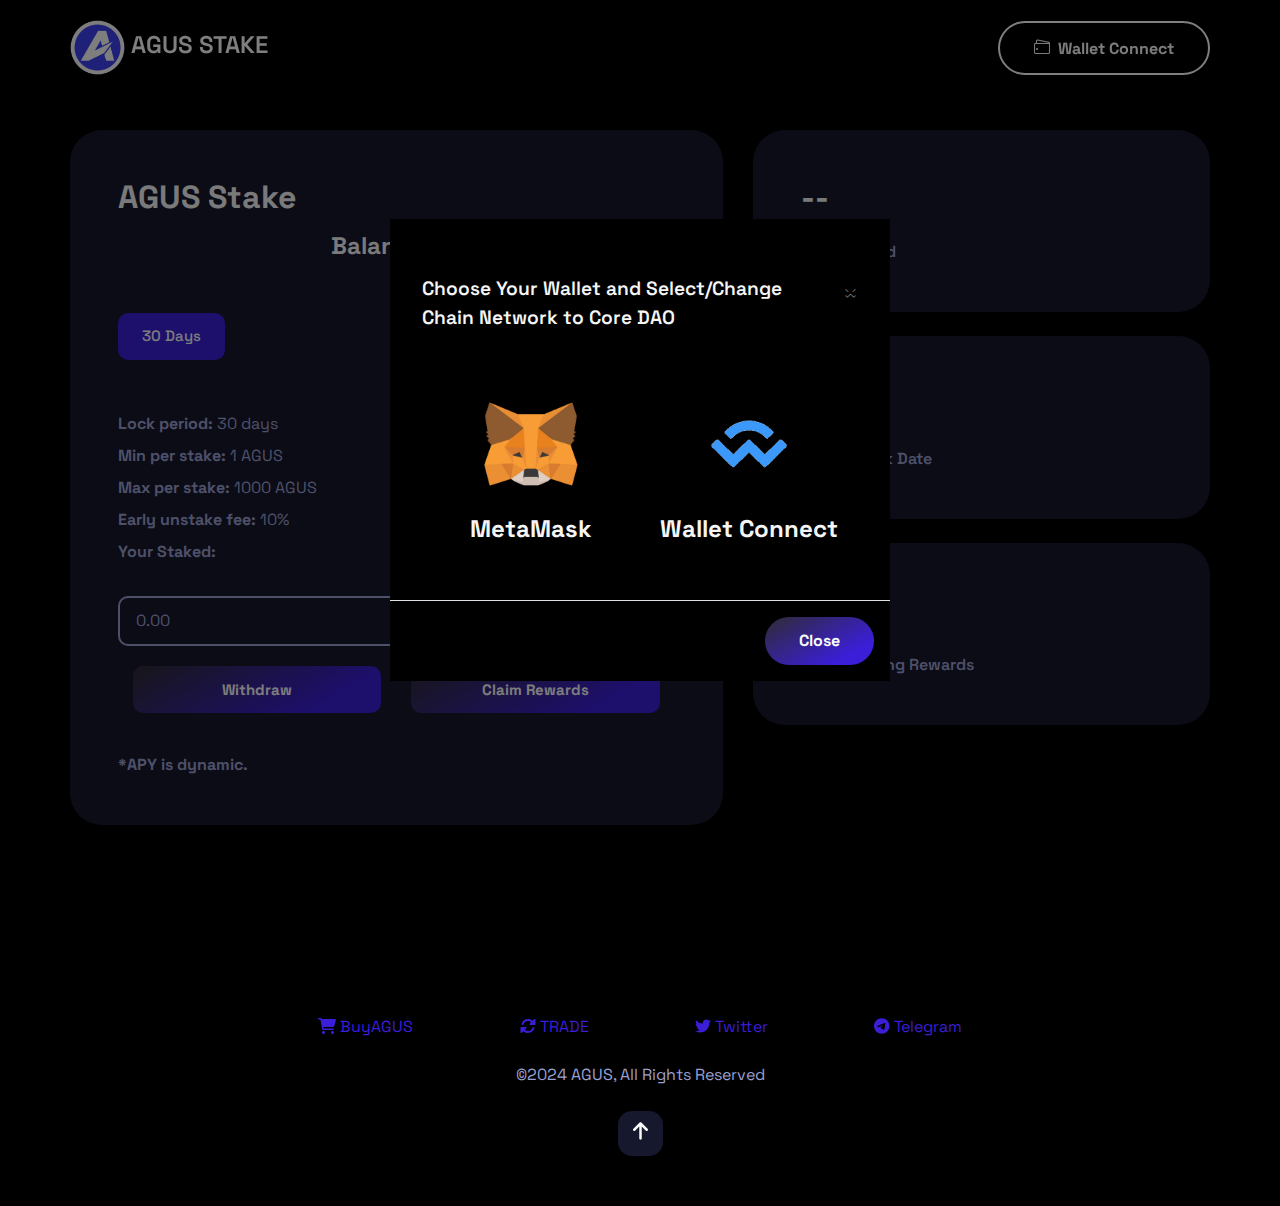
==== index.html @ 36f0d973 "Add files via upload" ====
<!doctype html>
<html class="no-js" lang="en">

<head>
    <meta charset="UTF-8">
    <meta name="description" content="">
    <meta http-equiv="X-UA-Compatible" content="IE=edge">
    <meta name="viewport" content="width=device-width, initial-scale=1, shrink-to-fit=no">
    <link rel="stylesheet" href="https://cdnjs.cloudflare.com/ajax/libs/font-awesome/6.4.2/css/all.min.css">
    <link rel="icon" type="image/x-icon" href="/favicon.png">
    <!-- The above 4 meta tags *must* come first in the head; any other head content must come *after* these tags -->

    <!-- Title  -->
    <title>AGUS Staking</title>

    <!-- Favicon  -->
    <link rel="icon" href="./assets/img/logo.png">

    <link rel="stylesheet"
        href="https://fonts.googleapis.com/css2?family=Space+Grotesk:wght@400;500;600;700&amp;display=swap">

    <!-- ***** All CSS Files ***** -->

    <!-- Style css -->
    <link rel="stylesheet" href="./assets/css/style.css">

</head>

<body>
    <!--====== Preloader Area Start ======-->
    <div id="gameon-preloader" class="gameon-preloader">
        <!-- Preloader Animation -->
        <div class="preloader-animation">
            <!-- Spinner -->
            <div class="spinner"></div>
            <p class="fw-5 text-center text-uppercase">Loading</p>
        </div>
        <!-- Loader Animation -->
        <div class="loader-animation">
            <div class="row h-100">
                <!-- Single Loader -->
                <div class="col-3 single-loader p-0">
                    <div class="loader-bg"></div>
                </div>
                <!-- Single Loader -->
                <div class="col-3 single-loader p-0">
                    <div class="loader-bg"></div>
                </div>
                <!-- Single Loader -->
                <div class="col-3 single-loader p-0">
                    <div class="loader-bg"></div>
                </div>
                <!-- Single Loader -->
                <div class="col-3 single-loader p-0">
                    <div class="loader-bg"></div>
                </div>
            </div>
        </div>
    </div>
    <!--====== Preloader Area End ======-->

    <div class="main">
        <!-- ***** Header Start ***** -->
        <header id="header">
            <!-- Navbar -->
            <nav data-aos="zoom-out" data-aos-delay="800" class="navbar gameon-navbar navbar-expand">
                <div class="container header">

                    <!-- Logo -->
                    <a class="navbar-brand" href="index.html">
                        <!-- <img src="assets/img/logo/logo.png" alt="Brand Logo" /> -->
                        <!-- image with text logo -->

                        <img src="assets/img/logo.png" alt="" class="img-fluid logo-img">
                        <span class="logo-text">AGUS Stake</span>

                        <!-- <img src="assets/img/logo.png" alt="" class="img-fluid logo-img"> -->

                    </a>

                    <div class="ml-auto"></div>

                    <!-- Navbar Action Button -->
                    <ul class="navbar-nav action">
                        <li class="nav-item ml-2">
                            <span id="connectBtn" class="btn ml-lg-auto btn-bordered-white connectBtn"><i
                                    class="icon-wallet mr-md-2"></i>Wallet Connect</span>
                        </li>
                    </ul>

                </div>
            </nav>
        </header>
        <!-- ***** Header End ***** -->



        <!-- ***** Staking Area Start ***** -->
        <section class="staking-area">
            <div class="container">
                <div class="row">
                    <div class="col-12 col-md-7">
                        <div class="card no-hover staking-card single-staking">
                            <h3 class="m-0">AGUS Stake</h3>
                            <h4 class="mx-auto mt-3">Balance :
                                <span class="text-white balance">--</span>
                            </h4>

                            <ul class="nav nav-tabs staking-tabs border-0 my-3 my-md-4" id="myTab" role="tablist">
                                <li class="nav-item" role="presentation">
                                    <a class="tab-link active" id="tab-one-tab" data-toggle="tab" href="#tab-one"
                                        role="tab" aria-controls="tab-one" aria-selected="true">30 Days</a>
                                </li>
                            </ul>
                            <div class="tab-content mt-md-3" id="myTabContent">
                                <div class="tab-pane fade show active" id="tab-one" role="tabpanel"
                                    aria-labelledby="tab-one-tab">
                                    <div class="staking-tab-content">
                                        <!-- Info Box -->
                                        <div class="info-box d-flex justify-content-between">
                                            <div class="info-left">
                                                <ul class="list-unstyled">
                                                    <li><strong>Lock period:</strong> 30 days</li>
													<li><strong>Min per stake:</strong> 1 AGUS</li>
													<li><strong>Max per stake:</strong> 1000 AGUS</li>
                                                    <li><strong>Early unstake fee:</strong> 10%</li>
                                                    <li><strong>Your Staked:</strong> <span id="stakedLb"></span></li>
                                                </ul>
                                            </div>
                                            <div class="info-right d-flex flex-column">
                                                <span class="apyEst">--</span>
                                                <span>APY*</span>
                                            </div>
                                        </div>
                                    </div>
                                </div>

                            </div>
                            <div class="input-box my-4">
                                <div class="input-area d-flex flex-column flex-md-row mb-3">
                                    <div class="input-text">
                                        <input id="tokenAmtTb" name="tokenAmtTb" type="text" placeholder="0.00">
                                    </div>
                                    <button id="stakeBtn"
                                        class="stakeBtn btn input-btn mt-2 mt-md-0 ml-md-3">Approve</button>
                                </div>
                                <div class="row">
                                    <div class="col-md-6 col-sm-12 col-lg-6">
                                        <button class="btn input-btn mt-1 w-100 withdrawTokensBtn">Withdraw</button>
                                    </div>
                                    <div class="col-md-6 col-sm-12 col-lg-6">
                                        <button class="btn input-btn mt-1 w-100 harvestRewardsBtn">Claim
                                            Rewards</button>
                                    </div>
                                </div>
                            </div>
                            <span class="mt-3"><strong>*APY is dynamic.</strong></span>
                        </div>
                    </div>
                    <div class="col-12 col-md-5">
                        <div class="staking-items mt-4 mt-md-0">
                            <!-- Single Card -->
                            <div class="card no-hover staking-card">
                                <h3 class="m-0 totalStaked">--</h3>
                                <p>Total Staked</p>
                            </div>
                            <!-- Single Card -->
                            <div class="card no-hover staking-card my-4">
                                <h3 class="m-0" id="unlockLb">--</h3>
                                <p>Next Unlock Date</p>
                            </div>
                            <!-- Single Card -->
                            <div class="card no-hover staking-card">
                                <h3 class="m-0" id="rewardsLb">--</h3>
                                <p>Total Pending Rewards</p>
                            </div>
                        </div>
                    </div>
                </div>
            </div>
        </section>
        <!-- ***** Staking Area End ***** -->

        <!-- WALLET CONNECT MODAL BOOSTRAP -->
        <div class="modal fade" id="walletConnectModal">
            <div class="modal-dialog modal-dialog-centered" role="document">
                <div class="modal-content">
                    <div class="modal-header">
                        <h5 class="modal-title">Choose Your Wallet and Select/Change Chain Network to Core DAO</h5>
                        <button type="button" class="close" data-dismiss="modal" aria-label="Close">
                            <span aria-hidden="true">&times;</span>
                        </button>
                    </div>
                    <div class="modal-body">
                        <div class="row">
                            <div class="col-md-6 col-sm-12 col-6" id="modalMMConnect">
                                <img class="mm img-fluid w-50 rounded mx-auto d-block" src="assets/img/metamask.png" />
                                <h4 class="text-center">MetaMask</h4>
                            </div>
                            <div class="col-md-6 col-sm-12 col-6" id="modalWConnect">
                                <img class="img-fluid w-50 rounded mx-auto d-block"
                                    src="assets/img/walletConnect.png" />
                                <h4 class="text-center">Wallet Connect</h4>
                            </div>
                        </div>
                    </div>
                    <div class="modal-footer">
                        <button type="button" class="btn btn-secondary" data-dismiss="modal">Close</button>
                    </div>
                </div>
            </div>
        </div>

        <!--====== Footer Area Start ======-->
        <footer class="footer-area">
            <div class="container">
                <div class="row justify-content-center">
                    <div class="col-12 col-md-8 text-center">
                        <!-- Footer Menu -->
                        <ul class="footer-menu">
                            <li><a href="https://aguscrypto.online/"><i class="fa-solid fa-cart-shopping"></i> BuyAGUS</a></li>
                            <li><a href="https://app.aguscrypto.com/core/#/swap"><i class="fa-solid fa-rotate"></i>
                                    TRADE</a></li>
                            <li><a href="https://x.com/aguscryptocom"><i class="fa-brands fa-twitter"></i> Twitter</a>
                            </li>
                            <li><a href="https://t.me/aguscryptocom"><i class="fa-brands fa-telegram"></i> Telegram</a>
                            </li>
                        </ul>
                        <!-- Footer Items -->
                        <div class="footer-items">
                            <!-- Copyright Area -->
                            <div class="copyright-area py-4">&copy;2024 AGUS, All Rights Reserved </div>
                        </div>
                        <!-- Scroll To Top -->
                        <div id="scroll-to-top" class="scroll-to-top">
                            <a href="#header" class="smooth-anchor">
                                <i class="fa-solid fa-arrow-up"></i>
                            </a>
                        </div>
                    </div>
                </div>
            </div>
        </footer>
        <!--====== Footer Area End ======-->

        <!--====== Modal Search Area Start ======-->
        <div id="search" class="modal fade p-0">
            <div class="modal-dialog dialog-animated">
                <div class="modal-content h-100">
                    <div class="modal-header" data-dismiss="modal">
                        Search <i class="far fa-times-circle icon-close"></i>
                    </div>
                    <div class="modal-body">
                        <form class="row">
                            <div class="col-12 align-self-center">
                                <div class="row">
                                    <div class="col-12 pb-3">
                                        <h2 class="search-title mt-0 mb-3">What are you looking for?</h2>
                                        <p>Build with happy.</p>
                                    </div>
                                </div>
                                <div class="row">
                                    <div class="col-12 input-group mt-md-4">
                                        <input type="text" placeholder="Enter your keywords">
                                    </div>
                                </div>
                                <div class="row">
                                    <div class="col-12 input-group align-self-center">
                                        <button class="btn btn-bordered-white mt-3">Search</button>
                                    </div>
                                </div>
                            </div>
                        </form>
                    </div>
                </div>
            </div>
        </div>
        <!--====== Modal Search Area End ======-->

        <!--====== Modal Responsive Menu Area Start ======-->
        <div id="menu" class="modal fade p-0">
            <div class="modal-dialog dialog-animated">
                <div class="modal-content h-100">
                    <div class="modal-header" data-dismiss="modal">
                        Menu <i class="far fa-times-circle icon-close"></i>
                    </div>
                    <div class="menu modal-body">
                        <div class="row w-100">
                            <div class="items p-0 col-12 text-center"></div>
                        </div>
                    </div>
                </div>
            </div>
        </div>
        <!--====== Modal Responsive Menu Area End ======-->

    </div>


    <!-- ***** All jQuery Plugins ***** -->

    <!-- jQuery(necessary for all JavaScript plugins) -->
    <script src="assets/js/vendor/jquery.min.js"></script>

    <!-- Bootstrap js -->
    <script src="assets/js/vendor/popper.min.js"></script>
    <script src="assets/js/vendor/bootstrap.min.js"></script>

    <!-- Plugins js -->
    <script src="assets/js/vendor/all.min.js"></script>
    <script src="assets/js/vendor/gallery.min.js"></script>
    <script src="assets/js/vendor/slider.min.js"></script>
    <script src="assets/js/vendor/countdown.min.js"></script>
    <script src="assets/js/vendor/shuffle.min.js"></script>

    <!-- Active js -->
    <script src="assets/js/main.js"></script>

    <!-- WEB 3 JS -->
    <script type="text/javascript" src="assets/unpkg.com/web3%401.5.2/dist/web3.min.js"></script>
    <script type="text/javascript" src="assets/unpkg.com/web3modal%401.9.4/dist/index.js"></script>
    <script type="text/javascript" src="assets/unpkg.com/evm-chains%400.2.0/dist/umd/index.min.js"></script>
    <script type="text/javascript"
        src="assets/unpkg.com/%40walletconnect/web3-provider%401.6.2/dist/umd/index.min.js"></script>
    <!-- STAKING JS -->
    <script type="text/javascript" src="assets/js/stake.js"></script>


</body>

</html>
---- assets/css/style.css ----
/*----------------------------------------------
*
* [Main Stylesheet]
*
* Theme    : Gameon
* Version  : 1.0
* Author   : Themeland
* Support  : hridoy1272@gmail.com
* 
----------------------------------------------*/

/*----------------------------------------------
*
* [Font Import]
*
* Jost    : https://fonts.google.com
* Poppins : https://fonts.google.com
*
----------------------------------------------*/

@import url("https://fonts.googleapis.com/css2?family=Space+Grotesk:wght@400;500;600;700&amp;display=swap");
/*----------------------------------------------

[ALL CONTENTS]

1. Import
2. Root
3. Reset
4. General 
5. Section 
6. Helper Class
7. Header
8. Feature
9. Footer
10. Modal
11. Miscellaneous
12. Blog
13. All Media Queries

----------------------------------------------*/

/*----------------------------------------------
1. Import
----------------------------------------------*/

/* #region Import */

@import url(vendor/bootstrap.min.css);
@import url(vendor/animate.min.css);
@import url(vendor/all.min.css);
@import url(vendor/icons.min.css);
@import url(vendor/gilroy.css);
@import url(vendor/slider.min.css);
@import url(vendor/gallery.min.css);
/* #endregion Import */

/*----------------------------------------------
2. Root
----------------------------------------------*/

/* #region Root */

:root {
    --primary-font: 'Space Grotesk', sans-serif;
    --secondary-font: 'Space Grotesk', sans-serif;
    --h1-size: 4.5rem;
    --h1-weight: 900;
    --h2-size: 3rem;
    --h2-weight: 700;
    --h3-size: 2rem;
    --h3-weight: 600;
    --h4-size: 1.5rem;
    --h4-weight: 600;
    --h5-size: 1.2rem;
    --h5-weight: 600;
    --h6-size: 1rem;
    --h6-weight: 600;
    --p-size: 1rem;
    --p-weight: 400;
    --header-bg-color: #121117;
    --nav-brand-height: 55px;
    --top-nav-item-color: #F5F5F5;
    --nav-item-color: #121117;
    --primary-color: #3a1ed8;
    --secondary-color: #302c33;
    --white-color: #F9F9F9;
    --black-color: #040402;
    --grey-color: #f3f5f7;
    --dark-grey-color: #191919;
    --primary-t-color: #F5F5F5;
    --secondary-t-color: #F5F5F5;
    --primary-p-color: #9CA0D2;
    --secondary-p-color: #E1E1E1;
    --primary-b-color: #F5F5F5;
    --primary-l-color: rgba(0, 0, 0, .12);
    --secondary-l-color: rgba(255, 255, 255, 0.12);
    --valid-color: #007A4D;
    --invalid-color: #E34F4F;
    --primary-bg-color: #000;
    --primary-bg-color-2: #EEEEEE;
    --primary-bg-color-3: #E5E5E5;
    --secondary-bg-color: #040402;
    --secondary-bg-color-2: #111111;
    --secondary-bg-color-3: #191919;
    --card-bg-color: #16182D;
    --footer-bg-color: #121117;
}

/* #endregion Root */

/*----------------------------------------------
3. Reset
HTML5 display-role reset for older browsers
----------------------------------------------*/

/* #region Reset */

a,
abbr,
acronym,
address,
applet,
article,
aside,
audio,
b,
big,
blockquote,
body,
canvas,
caption,
center,
cite,
code,
dd,
del,
details,
dfn,
div,
dl,
dt,
em,
embed,
fieldset,
figcaption,
figure,
footer,
form,
h1,
h2,
h3,
h4,
h5,
h6,
header,
hgroup,
html,
i,
iframe,
img,
ins,
kbd,
label,
legend,
li,
mark,
menu,
nav,
object,
ol,
output,
p,
pre,
q,
ruby,
s,
samp,
section,
small,
span,
strike,
strong,
sub,
summary,
sup,
table,
tbody,
td,
tfoot,
th,
thead,
time,
tr,
tt,
u,
ul,
var,
video {
    margin: 0;
    padding: 0;
    border: 0;
    font-size: 100%;
    vertical-align: baseline;
}

article,
aside,
details,
figcaption,
figure,
footer,
header,
hgroup,
menu,
nav,
section {
    display: block;
}

html {
    overflow-x: hidden;
}

body {
    font-family: var(--secondary-font);
    color: var(--primary-p-color);
    background-color: var(--primary-bg-color);
}

body.odd {
    background-color: var(--secondary-bg-color);
}

body:not(.page-template) .odd:not(.comment) {
    color: #8E8E8E;
}

body.page-template .odd {
    color: var(--white-color);
}

ol,
ul {
    padding-left: 20px;
}

ol {
    list-style: decimal;
}

ul {
    list-style: disc;
}

ul ul {
    list-style: circle;
}

pre,
code {
    display: block;
    margin: 1rem 0;
    color: var(--primary-color);
}

blockquote,
q {
    display: block;
    margin: 1rem 0;
    quotes: none;
    quotes: none;
    font-style: italic;
    padding: 1rem 1.5rem;
    border-left: 5px solid var(--primary-bg-color-3);
}

.odd blockquote,
q {
    border-left: 5px solid var(--secondary-bg-color-3);
}

blockquote:before,
blockquote:after,
q:before,
q:after {
    content: '';
    content: none;
}

blockquote p,
q p {
    margin: 0;
}

figure {
    margin-bottom: 1.5rem;
}

figcaption {
    margin-bottom: 1.5rem;
    font-style: italic;
    padding: 1rem 1.5rem;
    border-left: 5px solid var(--primary-bg-color-3);
}

.odd figcaption {
    border-left: 5px solid var(--secondary-bg-color-3);
}

table {
    border-collapse: collapse;
    border-spacing: 0;
}

/* #endregion Reset */

/*----------------------------------------------
4. General
----------------------------------------------*/

/* #region General */

::-moz-selection {
    background: rgba(166, 175, 189, 0.3);
}

::selection {
    background: rgba(166, 175, 189, 0.3);
}

::-moz-selection {
    background: rgba(166, 175, 189, 0.3);
}

*,
*:after,
*:before {
    -webkit-box-sizing: border-box;
    box-sizing: border-box;
}

a:not(.btn),
a:link:not(.btn),
a:visited:not(.btn),
a:hover:not(.btn),
a:active:not(.btn) {
    font-size: 1rem;
    font-weight: 400;
    line-height: 1.5;
    color: var(--primary-color);
    text-decoration: none;
    -webkit-transition: all .4s ease-out 0s;
    transition: all .4s ease-out 0s;
}

a:not([href]),
a:not([href]):hover,
a:not([href]) i,
a:not([href]) i:hover {
    color: var(--primary-b-color);
}

p {
    margin: 1.5rem 0;
    font-size: var(--p-size);
    font-weight: var(--p-weight);
    line-height: 1.5;
    -ms-word-wrap: break-word;
    word-wrap: break-word;
}

p:first-child {
    margin-top: 0;
}

p:last-child {
    margin-bottom: 0;
}

.odd:not(.comment) p {
    color: var(--white-color);
}

.page-template .odd p {
    opacity: 0.7;
}

.swiper-wrapper.odd p {
    opacity: 0.8;
}

h1 {
    margin-bottom: 1.5rem;
    font-size: var(--h1-size);
    font-weight: var(--h1-weight);
    line-height: 1.2;
    font-family: var(--primary-font);
    color: var(--primary-color);
    -ms-word-wrap: break-word;
    word-wrap: break-word;
}

h1 em {
    display: block;
    font-size: var(--h2-size);
    font-weight: 300;
}

h2 {
    margin: 1.5rem 0;
    font-size: var(--h2-size);
    font-weight: var(--h2-weight);
    line-height: 1.2;
    font-family: var(--primary-font);
    color: var(--primary-t-color);
    -ms-word-wrap: break-word;
    word-wrap: break-word;
}

.odd h2 {
    color: var(--white-color);
}

h3 {
    margin: 1.5rem 0;
    font-size: 2rem;
    font-weight: 700;
    line-height: 1.2;
    font-family: var(--primary-font);
    color: var(--primary-t-color);
    -ms-word-wrap: break-word;
    word-wrap: break-word;
}

h4 {
    margin: 1.5rem 0;
    font-size: 1.5rem;
    font-weight: 700;
    line-height: 1.2;
    font-family: var(--primary-font);
    color: var(--primary-t-color);
    -ms-word-wrap: break-word;
    word-wrap: break-word;
}

.odd h4 {
    color: var(--secondary-t-color);
}

h5 {
    margin: 1.5rem 0;
    font-size: 1.2rem;
    font-weight: 600;
    line-height: 1.2;
    font-family: var(--primary-font);
    color: var(--primary-t-color);
    -ms-word-wrap: break-word;
    word-wrap: break-word;
}

h6 {
    margin: 1.5rem 0;
    font-size: 1rem;
    font-weight: 600;
    line-height: 1.2;
    font-family: var(--primary-font);
    color: var(--primary-t-color);
    -ms-word-wrap: break-word;
    word-wrap: break-word;
}

b,
strong {
    font-weight: 700;
}

li {
    margin: 0.5rem 0;
    font-size: 1rem;
    font-weight: 400;
    line-height: 1.5;
}

img {
    max-width: 100%;
    height: auto;
    vertical-align: middle;
}

::-webkit-input-placeholder {
    color: var(--primary-p-color) !important;
}

:-ms-input-placeholder {
    color: var(--primary-p-color) !important;
}

::-ms-input-placeholder {
    color: var(--primary-p-color) !important;
}

::placeholder {
    color: var(--primary-p-color) !important;
}

table {
    border-collapse: separate;
    border-spacing: 10px;
}

table td {
    padding: 10px 0;
}

table th {
    padding: 10px 0;
}

dt {
    margin: 15px 0;
}

address {
    margin-bottom: 1rem;
}

form {
    width: 100%;
}

form label {
    width: 100%;
}

input,
textarea,
select {
    width: 100%;
    height: 50px;
    background: no-repeat;
    -webkit-box-shadow: none;
    box-shadow: none;
    padding: 0.7rem 1rem;
    border-color: var(--primary-l-color);
    border-width: 2px;
    border-radius: 2px;
}

input:focus,
textarea:focus,
select:focus {
    background: no-repeat;
    color: inherit;
    outline: none;
    border-color: inherit;
    -webkit-box-shadow: none;
    box-shadow: none;
}

input {
    border-color: var(--primary-p-color);
    color: var(--primary-p-color);
}

input:focus {
    border-color: var(--primary-t-color);
    color: var(--primary-t-color);
}

input[type="radio"] {
    height: initial;
}

input[type="submit"] {
    border: 1px solid;
    padding: 2.5px 10px;
    display: block;
    width: -webkit-fit-content;
    width: -moz-fit-content;
    width: fit-content;
    max-width: 200px;
    text-align: center;
    color: var(--primary-color);
}

input[type="submit"]:hover {
    background-color: var(--primary-color);
    color: var(--primary-b-color);
    border-color: var(--primary-color);
}

input[type=checkbox] {
    width: 20px;
    height: 20px;
}

textarea {
    height: 100px;
    resize: none;
    border-color: var(--primary-p-color);
    color: var(--primary-t-color);
}

textarea:focus {
    border-color: var(--primary-t-color);
    color: var(--primary-t-color);
}

select {
    -webkit-appearance: none;
    -moz-appearance: none;
    appearance: none;
    text-indent: 1px;
    text-overflow: '';
    line-height: 1.2;
    border-color: var(--primary-l-color);
    color: var(--primary-t-color);
}

select option {
    color: #2f323a;
}

select:focus {
    border-color: var(--primary-t-color);
    color: var(--primary-t-color);
}

hr {
    margin: 35px 0;
    border-top: 1px dashed var(--primary-l-color);
}

.odd hr {
    margin: 35px 15px;
    border-top: 1px dashed var(--secondary-l-color);
}

table {
    width: 100%;
}

tr:not(:last-child) {
    border-bottom: 1px solid;
    border-color: var(--primary-l-color);
}

.odd tr:not(:last-child) {
    border-bottom: 1px solid;
    border-color: var(--secondary-l-color);
}

td {
    padding: 10px 0;
}

/* #endregion General */

/*----------------------------------------------
5. Section
----------------------------------------------*/

/* #region Section */

section {
    width: 100%;
    padding: 130px 0;
    background-size: cover;
    background-attachment: fixed;
    background-position: center;
}

section.no-hero {
    padding: 150px 0 130px;
}

section#slider:not(.bg-inherit) {
    background-color: var(--hero-bg-color);
}

main {
    padding: 0;
}

aside {
    padding: 0;
}

.container {
    padding: 0;
    max-width: 1170px;
}

.container.header {
    max-width: 1140px;
}

.container.full {
    max-width: 100%;
}

.container.full-grid {
    padding: 0;
    max-width: calc(100% - 30px);
    margin: 0 15px;
}

.container.smaller {
    max-width: 970px;
}

.row {
    margin-left: 0;
    margin-right: 0;
}

.vh-100 {
    height: 100vh;
}

.vh-75 {
    height: 75vh;
}

.clearfix {
    display: block;
    content: "";
    clear: both;
}

/* #endregion Section */

/*----------------------------------------------
6. Helper Class
----------------------------------------------*/

/* #region Helper Class */

.gameon-preloader {
    position: fixed;
    top: 0;
    left: 0;
    height: 100%;
    width: 100%;
    display: -webkit-box;
    display: -ms-flexbox;
    display: flex;
    -webkit-box-pack: center;
    -ms-flex-pack: center;
    justify-content: center;
    -webkit-box-align: center;
    -ms-flex-align: center;
    align-items: center;
    cursor: default;
    z-index: 99999;
}

.gameon-preloader .preloader-animation {
    z-index: 1000;
}

.gameon-preloader .preloader-animation .spinner {
    height: 8em;
    width: 8em;
    margin: 0 auto 3.5em auto;
    border: 10px solid var(--card-bg-color);
    border-top-color: var(--primary-color);
    border-radius: 50%;
    -webkit-animation: spinner 1s infinite linear;
    animation: spinner 1s infinite linear;
}

.gameon-preloader .preloader-animation p {
    letter-spacing: 8px;
}

.gameon-preloader .loader-animation {
    position: fixed;
    top: 0;
    left: 0;
    height: 100%;
    width: 100%;
    z-index: 1;
    pointer-events: none;
}

.gameon-preloader .loader-animation .single-loader .loader-bg {
    height: 100%;
    width: 100%;
    left: 0;
    background-color: var(--primary-bg-color);
    -webkit-transition: all 800ms cubic-bezier(0.77, 0, 0.175, 1);
    transition: all 800ms cubic-bezier(0.77, 0, 0.175, 1);
}

.gameon-preloader.loaded {
    visibility: hidden;
}

.gameon-preloader.loaded .preloader-animation {
    opacity: 0;
    visibility: hidden;
    -webkit-transition: 0.3s ease-out;
    transition: 0.3s ease-out;
}

.gameon-preloader.loaded .single-loader .loader-bg {
    width: 0;
    -webkit-transition: 0.7s all cubic-bezier(0.1, 0.1, 0.1, 1);
    transition: 0.7s all cubic-bezier(0.1, 0.1, 0.1, 1);
}

@-webkit-keyframes spinner {
    to {
        -webkit-transform: rotateZ(360deg);
        transform: rotateZ(360deg);
    }
}

@keyframes spinner {
    to {
        -webkit-transform: rotateZ(360deg);
        transform: rotateZ(360deg);
    }
}

@-webkit-keyframes animated-letters {

    0%,
    75%,
    100% {
        opacity: 0;
        -webkit-transform: rotateY(-90deg);
        transform: rotateY(-90deg);
    }

    25%,
    50% {
        opacity: 1;
        -webkit-transform: rotateY(0deg);
        transform: rotateY(0deg);
    }
}

@keyframes animated-letters {

    0%,
    75%,
    100% {
        opacity: 0;
        -webkit-transform: rotateY(-90deg);
        transform: rotateY(-90deg);
    }

    25%,
    50% {
        opacity: 1;
        -webkit-transform: rotateY(0deg);
        transform: rotateY(0deg);
    }
}

.avatar-sm {
    height: 3rem;
    width: 3rem;
}

.avatar-md {
    height: 4rem;
    width: 4rem;
}

.avatar-lg {
    height: 5rem;
    width: 5rem;
}

.avatar-max-lg {
    height: 6rem;
    width: 6rem;
}

.intro {
    margin-bottom: 60px;
}

.intro .intro-text {
    position: relative;
    display: inline-block;
    font-weight: 600;
    color: var(--primary-color);
    text-transform: uppercase;
    letter-spacing: 3px;
}

.intro .intro-text::after {
    position: absolute;
    content: '';
    height: 3px;
    width: 45px;
    background-color: var(--primary-color);
    top: 50%;
    left: calc(100% + 20px);
    -webkit-transform: translateY(-50%);
    transform: translateY(-50%);
}

.intro h1:first-child,
.intro h2:first-child,
.intro h3:first-child {
    margin-top: 0;
}

.intro.text-center span::after {
    content: none;
}

.list-group-item {
    margin: 0;
    background: none;
    font-size: 1rem;
    padding-right: 0;
    padding-left: 0;
    background-color: transparent;
    border-color: var(--card-bg-color);
}

.list-group-item:first-child {
    border: none;
}

.list-group-item a {
    -webkit-transition: 0.3s;
    transition: 0.3s;
}

.list-group-item .badge.circle {
    background-color: var(--card-bg-color);
}

.post-holder {
    list-style: none;
    width: 100%;
    border-left: 5px solid var(--primary-color);
    background-color: var(--card-bg-color);
    padding: 25px;
    margin-top: 35px;
}

.posted-on a:not(.btn) {
    font-weight: 600;
}

.sidebar .item {
    margin-bottom: 35px;
}

.sidebar ol {
    list-style: none;
    padding: 0;
}

.sidebar ol ol {
    padding: 15px;
}

.sidebar ul {
    list-style: none;
    padding: 0;
}

.sidebar ul.children {
    padding: 0;
}

.sidebar ul li:not(.nav-item):not(.list-group-item) {
    position: relative;
    padding-left: 0;
}

.sidebar ul li a:not(.btn) {
    color: inherit;
    overflow-wrap: break-word;
}

.sidebar ul li a:not(.btn):hover {
    color: var(--primary-color);
}

.sidebar ul ul {
    padding: 15px;
}

.sidebar ul ul li:not(.nav-item):not(.list-group-item):not(.cat-item) {
    padding-left: 20px;
}

.sidebar li:hover::before {
    background-color: var(--primary-color);
}

.sidebar .sub-menu {
    padding: 0;
}

.sidebar .title {
    width: 100%;
    margin-top: 0;
    list-style: none;
}

.list-group .list-group-item .icon {
    color: var(--primary-color);
    margin-right: 15px;
    display: -webkit-box;
    display: -ms-flexbox;
    display: flex;
    -webkit-box-align: center;
    -ms-flex-align: center;
    align-items: center;
    -webkit-box-pack: center;
    -ms-flex-pack: center;
    justify-content: center;
}

.post-details .blog-thumb img {
    border-radius: 4px;
}

.post-details blockquote {
    margin: 1rem 2rem;
    padding: 2rem 1.5rem;
    border-left: 5px solid var(--primary-color);
    font-size: 1.2rem;
    color: var(--primary-color);
    background-color: var(--card-bg-color);
}

@media (max-width: 575px) {
    .post-details blockquote {
        font-size: 100%;
    }
}

.post-details .sidebar .title {
    position: relative;
    font-weight: 700;
}

.post-details .sidebar .title::before {
    position: absolute;
    content: '';
    height: 3px;
    width: 50px;
    background-color: var(--primary-color);
    left: 3px;
    top: calc(100% + 10px);
}

.btn {
    position: relative;
    font-size: 1rem;
    font-weight: 700;
    color: var(--white-color);
    line-height: 1;
    text-align: center;
    padding: 16px 34px;
    border: 0 none;
    border-radius: 100px;
    outline: 0 none;
    cursor: pointer;
    z-index: 1;
}

.btn:hover,
.btn:focus,
.btn:active {
    color: var(--white-color);
    -webkit-box-shadow: 0 10px 25px rgba(0, 0, 0, 0.1);
    box-shadow: 0 10px 25px rgba(0, 0, 0, 0.1);
}

.btn.btn-bordered {
    background: transparent none repeat scroll 0 0;
    color: #444;
}

.btn.btn-bordered::before {
    position: absolute;
    content: "";
    height: calc(100% + 4px);
    width: calc(100% + 4px);
    background-image: linear-gradient(135deg, var(--primary-color) 10%, var(--secondary-color));
    top: -2px;
    left: -2px;
    border-radius: 100px;
    -webkit-transition: all 0.3s ease 0s;
    transition: all 0.3s ease 0s;
    z-index: -2;
}

.btn.btn-bordered:after {
    position: absolute;
    content: "";
    height: 100%;
    width: 100%;
    top: 0;
    left: 0;
    border-radius: 100px;
    background: #fff none repeat scroll 0 0;
    -webkit-transition: all 0.3s ease 0s;
    transition: all 0.3s ease 0s;
    z-index: -1;
}

.btn.btn-bordered:hover,
.btn.btn-bordered:focus,
.btn.btn-bordered.active {
    color: #fff;
}

.btn.btn-bordered:hover::after,
.btn.btn-bordered:focus::after,
.btn.btn-bordered.active::after {
    opacity: 0;
}

.btn.btn-bordered-white {
    background: transparent none repeat scroll 0 0;
    border: 2px solid #fff;
}

.btn.btn-bordered-white::after {
    position: absolute;
    content: "";
    height: calc(100% + 4px);
    width: calc(100% + 4px);
    background-image: linear-gradient(135deg, var(--primary-color) 10%, var(--secondary-color));
    top: -2px;
    left: -2px;
    border-radius: 100px;
    opacity: 0;
    -webkit-transition: all 0.3s ease 0s;
    transition: all 0.3s ease 0s;
    z-index: -1;
}

.btn.btn-bordered-white:hover,
.btn.btn-bordered-white:focus {
    border-color: transparent;
    outline: 0 none;
}

.btn.btn-bordered-white:hover::after,
.btn.btn-bordered-white:focus::after {
    opacity: 1;
}

.btn.content-btn {
    padding: 0;
    font-weight: 600;
    color: var(--primary-t-color);
    text-align: left;
    line-height: 1.2;
    background: transparent;
    -webkit-box-shadow: none;
    box-shadow: none;
    padding-right: 15px;
}

@media (max-width: 575px) {
    .btn.content-btn {
        margin-bottom: 5px;
    }
}

.btn.content-btn::before {
    position: absolute;
    content: '\f061';
    font-family: 'Font Awesome 6 Free';
    font-weight: 900;
    top: 50%;
    right: 0;
    -webkit-transform: translateY(-50%);
    transform: translateY(-50%);
    opacity: 0;
    -webkit-transition: all 0.2s cubic-bezier(0.25, 0.25, 0.75, 0.75);
    transition: all 0.2s cubic-bezier(0.25, 0.25, 0.75, 0.75);
}

.btn.content-btn::after {
    position: absolute;
    content: '\f061';
    font-family: 'Font Awesome 6 Free';
    font-weight: 900;
    top: 50%;
    right: -10px;
    -webkit-transform: translateY(-50%);
    transform: translateY(-50%);
    opacity: 1;
    -webkit-transition: all 0.2s cubic-bezier(0.25, 0.25, 0.75, 0.75);
    transition: all 0.2s cubic-bezier(0.25, 0.25, 0.75, 0.75);
}

.btn.content-btn:hover {
    color: var(--primary-color);
}

.btn.content-btn:hover::before {
    right: -10px;
    opacity: 1;
}

.btn.content-btn:hover::after {
    right: -20px;
    opacity: 0;
}

.btn-smaller {
    font-size: 0.9rem;
    padding: 12px 18px;
}

.button-group {
    margin-top: 30px;
}

.button-group a {
    margin-right: 10px;
}

.button-group a:last-child {
    margin-right: 0;
}

@media (max-width: 575px) {
    .button-group a {
        margin-top: 0;
        margin-right: 5px;
    }

    .button-group a:last-child {
        margin-top: 0.5rem;
    }

    .button-group a .btn {
        padding: 12px 20px;
    }
}

.breadcrumb-area {
    background: rgba(0, 0, 0, 0) url("../img/bg/inner_bg.jpg") no-repeat scroll top center/cover;
}

.breadcrumb-area.bg-overlay::after {
    opacity: 0.89;
}

/* #endregion Helper Class */

/*----------------------------------------------
7. Header
----------------------------------------------*/

/* #region Header */

header {
    position: relative;
    z-index: 5;
}

header .navbar-expand {
    position: fixed;
    top: 0;
    z-index: 2;
    width: 100%;
    padding: 20px 25px;
}

header .navbar-expand .navbar-brand {
    padding: 0;
    font-size: 1.5rem;
    font-weight: 600;
    line-height: 0;
    color: var(--nav-item-color);
}

header .navbar-expand .navbar-brand i {
    font-size: 1.8rem;
    font-weight: bold;
    font-style: initial;
    color: var(--primary-color);
}

header .navbar-expand .navbar-brand img {
    height: var(--nav-brand-height);
}

header .navbar-expand .navbar-nav.toggle {
    display: none;
}

header .navbar-expand .navbar-nav.toggle i {
    font-size: 20px;
}

header .navbar-expand .navbar-nav .nav-item {
    margin: 0;
}

header .navbar-expand .navbar-nav .nav-item a:not(.btn) {
    display: -webkit-box;
    display: -ms-flexbox;
    display: flex;
    -webkit-box-align: center;
    -ms-flex-align: center;
    align-items: center;
    padding-right: 1rem;
    padding-left: 1rem;
    font-weight: 600;
    color: var(--white-color);
}

header .navbar-expand .navbar-nav .nav-item .nav-link:not(.btn):not(.title):hover,
header .navbar-expand .navbar-nav .nav-item .nav-link.active:not(.btn):not(.title) {
    color: var(--primary-color);
}

header .navbar-expand .navbar-nav .dropdown .dropdown-menu {
    display: block;
    width: -webkit-max-content;
    width: -moz-max-content;
    width: max-content;
    min-width: 14.375rem;
    padding: 0.625rem 0;
    border: none;
    border-radius: 2px;
    visibility: hidden;
    opacity: 0;
    -webkit-transform: translateY(20px);
    transform: translateY(20px);
}

header .navbar-expand .navbar-nav .dropdown .dropdown-menu .nav-link:not(.btn) {
    -webkit-box-pack: justify;
    -ms-flex-pack: justify;
    justify-content: space-between;
    padding: 0.625rem 1.25rem;
    color: var(--nav-item-color);
}

header .navbar-expand .navbar-nav .dropdown .dropdown-menu .nav-link.active:not(.btn):not(.title) {
    background-color: rgba(1, 114, 128, 0.05);
}

header .navbar-expand .navbar-nav .dropdown .dropdown-menu .nav-link.title {
    font-weight: 600;
    color: var(--primary-t-color);
    opacity: 0.8;
}

header .navbar-expand .navbar-nav .dropdown .dropdown-menu .nav-link:not(.btn):not(.title):hover {
    background-color: rgba(1, 114, 128, 0.05);
    color: var(--primary-color);
}

header .navbar-expand .navbar-nav .dropdown .dropdown-menu .dropdown-menu {
    top: -8px;
    left: 100%;
}

header .navbar-expand .navbar-nav .dropdown i.icon-arrow-down {
    position: relative;
    top: 1.5px;
    margin: 0 0 0 0.3rem;
    font-size: 12px;
    font-weight: 600;
}

header .navbar-expand .navbar-nav .dropdown i.icon-arrow-right {
    position: relative;
    top: 0;
    left: 5px;
    margin: 0 0 0 0.3rem;
    font-size: 10px;
    font-weight: 600;
}

header .navbar-expand .navbar-nav .dropdown:hover>.dropdown-menu {
    visibility: unset;
    opacity: 1;
    margin: 0;
    -webkit-transform: translateY(0px);
    transform: translateY(0px);
    -webkit-transition: opacity 0.4s ease, -webkit-transform 0.4s ease;
    transition: opacity 0.4s ease, -webkit-transform 0.4s ease;
    transition: opacity 0.4s ease, transform 0.4s ease;
    transition: opacity 0.4s ease, transform 0.4s ease, -webkit-transform 0.4s ease;
}

header .navbar-expand .icons i {
    font-weight: 400;
}

header .navbar-sticky {
    background-color: var(--header-bg-color);
    -webkit-animation: 500ms ease-in-out 0s normal none 1 running fadeInDown;
    animation: 500ms ease-in-out 0s normal none 1 running fadeInDown;
}

.menu .items {
    margin-left: -5px;
    width: calc(100% + 10px);
}

.menu .navbar-nav {
    font-size: 1.5rem;
    font-weight: 400;
    line-height: 1;
}

.menu .navbar-nav .nav-item {
    margin: 0;
}

.menu .navbar-nav .nav-item .nav-link:not(.btn) {
    width: calc(100% - 12px);
    padding: 10px 5px;
    margin: 0 5px;
}

.menu .navbar-nav .nav-item .nav-link:not(.btn):hover {
    color: var(--primary-color);
}

.menu .navbar-nav .nav-item .nav-link:first-child {
    display: -webkit-box;
    display: -ms-flexbox;
    display: flex;
    -webkit-box-pack: justify;
    -ms-flex-pack: justify;
    justify-content: space-between;
    -webkit-box-align: center;
    -ms-flex-align: center;
    align-items: center;
    padding-left: 0;
    padding-right: 0;
    border: none;
    font-size: 1.5rem;
    font-weight: 600;
    color: var(--primary-t-color);
}

.menu .navbar-nav .dropdown .dropdown-menu {
    display: none;
    width: 100%;
    padding: 0 0 0 20px;
    margin: 0 0 10px;
    background: none;
    visibility: visible;
    opacity: 1;
}

.menu .navbar-nav .dropdown .dropdown-menu.show {
    display: block;
}

.menu .navbar-nav .dropdown .dropdown-menu .nav-link {
    padding: 0.5rem 0;
    margin: 5px;
    font-size: 1rem;
    color: var(--primary-p-color);
    text-align: left;
}

.menu .navbar-nav .dropdown .dropdown-menu .nav-link:hover {
    color: var(--primary-color);
}

.menu .navbar-nav .dropdown .dropdown-menu .nav-link.title {
    font-weight: 600;
    color: var(--primary-t-color);
    border: none;
    opacity: 0.8;
}

.menu .navbar-nav .dropdown .dropdown-menu .dropdown-menu {
    position: relative;
    top: initial;
    left: initial;
}

.menu .navbar-nav .dropdown .dropdown-menu .left,
.menu .navbar-nav .dropdown .dropdown-menu .right {
    width: 50%;
}

.menu .navbar-nav .dropdown:first-child {
    margin-top: 0;
}

.menu .navbar-nav i.icon-arrow-down {
    font-size: 18px;
}

/* #endregion Header */

/*----------------------------------------------
8. Feature
----------------------------------------------*/

/* #region Feature */

.icon {
    width: 44px;
    height: 44px;
    line-height: 44px;
    text-align: center;
    font-size: 44px;
    display: block;
    margin: auto;
}

.icon.smaller {
    width: 24px;
    height: 24px;
    line-height: 24px;
    font-size: 24px;
}

.icon.bigger {
    width: 7rem;
    height: 7rem;
    margin: 0;
    font-size: 6.5rem;
    line-height: 7rem;
    font-weight: bold;
}

.icon.circle {
    border-radius: 100px;
    font-size: 28px;
}

.icons {
    display: inline-block;
    font-size: 3rem;
    line-height: 1;
}

.items .item {
    margin-top: 30px;
}

.clip-text,
.text-effect,
.share-list .nav-link i {
    -webkit-background-clip: text;
    background-clip: text;
    -webkit-text-fill-color: transparent;
}

.bg-text,
.btn,
.blog .pagination>li.active>a,
.text-effect,
.share-list .nav-link i,
.blog-details .pagination>li.active>a {
    background-image: linear-gradient(150deg, var(--secondary-color) 0%, var(--primary-color) 78%);
}

.swiper-container-horizontal>.swiper-pagination-bullets,
.swiper-pagination-custom,
.swiper-pagination-fraction {
    margin-top: 50px;
    position: relative;
}

.swiper-pagination-bullet {
    width: 40px !important;
    height: 5px !important;
    border-radius: 0 !important;
    background-color: var(--primary-p-color);
    border: none !important;
    opacity: 0.25 !important;
}

.swiper-pagination-bullet-active {
    background-color: var(--primary-color);
    opacity: 1 !important;
}

.card-columns {
    margin: 0 15px;
    -webkit-column-gap: 30px;
    column-gap: 30px;
}

.card-columns .card {
    margin-bottom: 30px;
}

.card {
    padding: 1.5rem;
    border: none;
    border-radius: 8px;
    background-color: var(--card-bg-color);
    -webkit-box-shadow: 0 3px 20px 0px var(--primary-l-color);
    box-shadow: 0 3px 20px 0px var(--primary-l-color);
    -webkit-transition-timing-function: cubic-bezier(0.25, 0.25, 0.75, 0.75);
    transition-timing-function: cubic-bezier(0.25, 0.25, 0.75, 0.75);
    -webkit-transition-duration: 0.3s;
    transition-duration: 0.3s;
    -webkit-transition-property: opacity, -webkit-transform;
    transition-property: opacity, -webkit-transform;
    transition-property: opacity, transform;
    transition-property: opacity, transform, -webkit-transform;
}

.card .card-img-top {
    border-radius: 6px;
}

.card .card-body {
    -webkit-box-flex: 1;
    -ms-flex: 1 1 auto;
    flex: 1 1 auto;
    min-height: 1px;
    padding: 35px 0 0;
}

.card .card-body h3,
.card .card-body h4,
.card .card-body h5,
.card .card-body h6 {
    margin-top: 0;
}

.card .card-body .card-bottom span {
    color: var(--white-color);
}

.card .card-footer {
    border-radius: 0;
    background: none;
    padding: 30px 0;
    margin: 0 30px;
    border-top: 1px solid var(--primary-l-color);
}

.card .card-footer a {
    margin: 0 10px;
}

.card .card-footer a:not(.btn) {
    color: var(--primary-p-color);
}

.card .card-footer .card-footer i {
    margin: 0 5px 2.5px;
}

.card:hover .card-footer {
    color: #f5f5f5;
    border-color: rgba(255, 255, 255, 0.25);
}

.card.no-hover {
    border: none;
    -webkit-box-shadow: none;
    box-shadow: none;
}

.card.no-hover:hover {
    -webkit-transform: inherit;
    transform: inherit;
    -webkit-box-shadow: none !important;
    box-shadow: none !important;
}

.card:not(.no-hover):hover {
    -webkit-transform: translateY(-5px);
    transform: translateY(-5px);
}

.card.project-card {
    padding: 2.5rem 2rem;
    border-radius: 2rem;
}

.card.project-card .card-img-top {
    border-radius: 8px;
}

.card.project-card .media-body h4 {
    -webkit-transition: 0.4s;
    transition: 0.4s;
}

.card.project-card .media-body a:hover h4 {
    color: var(--primary-color);
}

.card.project-card .single-item {
    display: inline-block;
    margin: 2px 0;
    padding: 0.5rem 0.8rem;
    background: var(--primary-bg-color);
    border-radius: 100px;
    font-size: 12px;
    font-weight: 600;
}

.card.project-card .single-item span:last-child {
    color: var(--white-color);
}

.card.project-card .single-item.prev-project {
    margin: 0 0.5rem;
    padding: 0.6rem 1rem;
    font-size: 13px;
}

@media (max-width: 575px) {
    .card.project-card .single-item.prev-project {
        font-size: 12px;
    }
}

.card.project-card .single-item.prev-project .single-item {
    margin: 0.25rem 0.5rem;
}

.card.project-card .progress {
    height: 1.8rem;
    background-color: var(--primary-bg-color);
    border-radius: 1rem;
}

.card.project-card .progress .progress-bar {
    background-color: var(--primary-color);
}

.card.project-card .progress-sale span {
    color: var(--white-color);
}

.card.project-card .project-footer .social-share li {
    margin: 0 0.5rem;
}

@media (max-width: 575px) {
    .card.project-card .project-footer .social-share li {
        margin: 0 0.3rem;
    }
}

.card.project-card .project-footer .social-share li a {
    font-size: 1.2rem;
    color: var(--white-color);
}

.card.project-card .blockchain-icon:not(.prev-project) {
    position: absolute;
    top: 2rem;
    right: 2rem;
}

.card.project-card.prev-project-card {
    padding: 2rem;
    background-color: rgba(22, 24, 45, 0.69);
}

.card.project-card .project-link {
    position: absolute;
    height: 100%;
    width: 100%;
    top: 0;
    left: 0;
    border-radius: inherit;
}

.card.tier-card {
    border: 8px dashed var(--primary-bg-color);
    border-radius: 2rem;
}

.card.tier-card .title {
    font-family: var(--primary-font);
    font-weight: 900;
    letter-spacing: 1px;
}

.card.tier-card .category {
    font-size: 1.2rem;
    font-weight: 600;
    text-transform: uppercase;
    letter-spacing: 3px;
    color: var(--white-color);
}

.card.tier-card .card-body li span {
    display: block;
}

.card.tier-card .card-body li span:last-child {
    margin-top: 0.5rem;
    font-weight: 600;
    color: var(--white-color);
}

.card.tier-card .tier-type {
    position: absolute;
    top: 2rem;
    right: 2.5rem;
}

.card.tier-card .tier-type span {
    font-family: var(--primary-font);
    font-size: 1.2rem;
    font-weight: 900;
    color: var(--primary-color);
}

.card.team-card {
    border-radius: 1.5rem;
}

.card.team-card .team-photo {
    position: relative;
    height: 100px;
    width: 100px;
    text-align: center;
    margin: 0 auto;
    border: 3px solid var(--card-bg-color);
    -webkit-box-shadow: inset 0 0 0 2px rgba(22, 24, 45, 0.5);
    box-shadow: inset 0 0 0 2px rgba(22, 24, 45, 0.5);
}

.card.team-card .team-photo::before,
.card.team-card .team-photo::after {
    position: absolute;
    left: 0;
    right: 0;
    margin: auto;
    border-radius: 1rem;
    -webkit-transition: all 0.3s ease 0s;
    transition: all 0.3s ease 0s;
}

.card.team-card .team-photo::before {
    content: "";
    top: 0;
    width: 94px;
    height: 94px;
    opacity: 0;
    -webkit-box-shadow: 0 0 0 2px rgba(22, 24, 45, 0.5);
    box-shadow: 0 0 0 2px rgba(22, 24, 45, 0.5);
    -webkit-transform: scale(0.8);
    transform: scale(0.8);
}

.card.team-card .team-photo::after {
    content: "";
    top: 5px;
    width: 84px;
    height: 84px;
    background-color: rgba(22, 24, 45, 0.5);
    -webkit-box-shadow: 0 0 0 0 transparent;
    box-shadow: 0 0 0 0 transparent;
}

.card.team-card .team-photo img {
    border-radius: 1rem;
}

.card.team-card .team-content h4 {
    font-size: 1.3rem;
    -webkit-transition: 0.4s;
    transition: 0.4s;
}

.card.team-card .team-content .social-share li {
    margin: 0 0.5rem;
}

.card.team-card .team-content .social-share li a {
    font-size: 1rem;
    color: var(--white-color);
}

.card.team-card:hover .team-photo::before {
    opacity: 1;
    -webkit-transform: scale(1);
    transform: scale(1);
}

.card.team-card:hover .team-photo::after {
    height: 104px;
    width: 104px;
    top: -5px;
    left: -5px;
    background-color: rgba(22, 24, 45, 0.2);
    -webkit-box-shadow: 0 5px 10px rgba(0, 71, 255, 0.2);
    box-shadow: 0 5px 10px rgba(0, 71, 255, 0.2);
}

.card.team-card:hover a h4 {
    color: var(--primary-color);
}

.card.blog-card {
    border-radius: 1.5rem;
}

.card.blog-card .blog-thumb img {
    border-radius: 6px;
}

.card.blog-card .blog-content a {
    color: var(--white-color);
    -webkit-transition: 0.3s;
    transition: 0.3s;
}

.card.blog-card .blog-content a h4 {
    -webkit-transition: 0.3s;
    transition: 0.3s;
}

.card.blog-card .blog-content a:hover {
    color: var(--primary-color);
}

.card.blog-card .blog-content a:hover h4 {
    color: var(--primary-color);
}

@media (min-width: 991px) {
    .inner .card.project-card {
        padding: 2.5rem 1.7rem;
    }
}

.hero-section {
    position: relative;
    background-image: -webkit-gradient(linear, left bottom, left top, from(#090919), to(rgba(9, 10, 26, 0.8))), url(../img/bg/hero_bg.jpg);
    background-image: linear-gradient(0deg, #090919, rgba(9, 10, 26, 0.8)), url(../img/bg/hero_bg.jpg);
    background-position: 0 0, 0 0;
    background-size: auto, cover;
    background-repeat: repeat, no-repeat;
    background-attachment: scroll, fixed;
    z-index: 1;
}

.hero-section h1 {
    color: var(--white-color);
}

.hero-section p {
    font-size: 1.2rem;
}

.content-list .content-icon span {
    display: -ms-grid;
    display: grid;
    place-items: center;
    height: 100px;
    width: 100px;
    background-color: var(--card-bg-color);
    border-radius: 2rem;
}

@media (max-width: 575px) {
    .content-list .content-icon span {
        height: 80px;
        width: 80px;
        border-radius: 1.8rem;
    }
}

.content-list .content-icon span svg {
    font-size: 2rem;
    color: var(--white-color);
}

@media (max-width: 575px) {
    .content-list .content-icon span svg {
        font-size: 1.5rem;
    }
}

.content-list .content-icon span.featured {
    background-color: var(--primary-color);
}

.wrapper-animation {
    margin: 8rem 0;
}

.wrapper-animation .blockchain-wrapper {
    position: relative;
    margin: 0 auto;
    -webkit-transform-style: preserve-3d;
    transform-style: preserve-3d;
    height: 7.5rem;
    width: 7.5rem;
    -webkit-transform-origin: 3.75rem 3.75rem;
    transform-origin: 3.75rem 3.75rem;
    -webkit-transform: rotateX(50deg) rotateZ(45deg);
    transform: rotateX(50deg) rotateZ(45deg);
    -webkit-animation: rotate 4s linear infinite;
    animation: rotate 4s linear infinite;
}

.wrapper-animation .blockchain-wrapper .pyramid {
    position: absolute;
    -webkit-perspective: 500px;
    perspective: 500px;
    -webkit-transform-style: preserve-3d;
    transform-style: preserve-3d;
}

.wrapper-animation .blockchain-wrapper .pyramid.inverse {
    -webkit-transform: translateZ(-1.42857rem) rotateY(180deg);
    transform: translateZ(-1.42857rem) rotateY(180deg);
}

.wrapper-animation .blockchain-wrapper .square {
    height: 7.5rem;
    width: 7.5rem;
    background: #3f65ff;
    -webkit-transform-style: preserve-3d;
    transform-style: preserve-3d;
}

.wrapper-animation .blockchain-wrapper .triangle {
    position: absolute;
    height: 10rem;
    width: 10rem;
}

.wrapper-animation .blockchain-wrapper .triangle:nth-child(1) {
    width: 7.5rem;
    top: -33%;
    background: #728eff;
    -webkit-clip-path: polygon(50% 0%, 0% 100%, 100% 100%);
    clip-path: polygon(50% 0%, 0% 100%, 100% 100%);
    -webkit-transform-origin: 50% 100%;
    transform-origin: 50% 100%;
    -webkit-transform: rotateX(-68deg);
    transform: rotateX(-68deg);
}

.wrapper-animation .blockchain-wrapper .triangle:nth-child(2) {
    width: 7.5rem;
    background: #728eff;
    -webkit-clip-path: polygon(50% 100%, 0 0, 100% 0);
    clip-path: polygon(50% 100%, 0 0, 100% 0);
    -webkit-transform-origin: 50% 0%;
    transform-origin: 50% 0%;
    -webkit-transform: rotateX(68deg);
    transform: rotateX(68deg);
}

.wrapper-animation .blockchain-wrapper .triangle:nth-child(3) {
    height: 7.5rem;
    left: -33%;
    background: #a5b7ff;
    -webkit-transform-origin: 100% 50%;
    transform-origin: 100% 50%;
    -webkit-clip-path: polygon(100% 100%, 0 50%, 100% 0);
    clip-path: polygon(100% 100%, 0 50%, 100% 0);
    -webkit-transform: rotateY(68deg);
    transform: rotateY(68deg);
}

.wrapper-animation .blockchain-wrapper .triangle:nth-child(4) {
    height: 7.5rem;
    background: #a5b7ff;
    -webkit-transform-origin: 0% 50%;
    transform-origin: 0% 50%;
    -webkit-clip-path: polygon(0 100%, 100% 50%, 0 0);
    clip-path: polygon(0 100%, 100% 50%, 0 0);
    -webkit-transform: rotateY(-68deg);
    transform: rotateY(-68deg);
}

@-webkit-keyframes rotate {
    from {
        -webkit-transform: rotateX(50deg) rotateZ(0deg) translateZ(-0.5rem);
        transform: rotateX(50deg) rotateZ(0deg) translateZ(-0.5rem);
    }

    50% {
        -webkit-transform: rotateX(50deg) rotateZ(180deg) translateZ(0.5rem);
        transform: rotateX(50deg) rotateZ(180deg) translateZ(0.5rem);
    }

    to {
        -webkit-transform: rotateX(50deg) rotateZ(360deg) translateZ(-0.5rem);
        transform: rotateX(50deg) rotateZ(360deg) translateZ(-0.5rem);
    }
}

@keyframes rotate {
    from {
        -webkit-transform: rotateX(50deg) rotateZ(0deg) translateZ(-0.5rem);
        transform: rotateX(50deg) rotateZ(0deg) translateZ(-0.5rem);
    }

    50% {
        -webkit-transform: rotateX(50deg) rotateZ(180deg) translateZ(0.5rem);
        transform: rotateX(50deg) rotateZ(180deg) translateZ(0.5rem);
    }

    to {
        -webkit-transform: rotateX(50deg) rotateZ(360deg) translateZ(-0.5rem);
        transform: rotateX(50deg) rotateZ(360deg) translateZ(-0.5rem);
    }
}

@-webkit-keyframes bounceHero {
    0% {
        top: 0px;
    }

    50% {
        top: 25px;
    }

    100% {
        top: 0px;
    }
}

@keyframes bounceHero {
    0% {
        top: 0px;
    }

    50% {
        top: 25px;
    }

    100% {
        top: 0px;
    }
}

.countdown {
    text-transform: uppercase;
    color: var(--white-color);
}

.countdown>div {
    display: block;
}

.countdown .countdown-container {
    margin: 0 5px;
}

.countdown .countdown-container:first-child {
    margin-left: 0;
}

.countdown .countdown-container .countdown-heading {
    font-size: 12px !important;
    font-weight: 500;
}

.countdown .countdown-container .countdown-value {
    font-family: var(--primary-font);
    font-size: 16px;
    font-weight: 600;
    padding: 5px;
    text-shadow: 2px 2px 2px rgba(0, 0, 0, 0.4);
}

.countdown .countdown-container .countdown-value:first-child {
    padding-left: 0;
}

@media (max-width: 575px) {
    .countdown .countdown-container .countdown-value {
        font-size: 18px;
    }
}

.load-more .item {
    display: none;
}

.explore-area .explore-menu .btn {
    background: inherit;
    color: var(--white-color);
    font-size: 14px;
    font-weight: 600;
    cursor: pointer;
    outline: none;
    position: relative;
    -webkit-box-shadow: none;
    box-shadow: none;
}

.explore-area .explore-menu .btn::after {
    position: absolute;
    content: '';
    height: 2px;
    width: 0;
    bottom: 5px;
    left: 50%;
    background-color: var(--primary-color);
    -webkit-transform: translateX(-50%);
    transform: translateX(-50%);
    border-top-left-radius: 6px;
    border-top-right-radius: 6px;
    visibility: hidden;
    opacity: 0;
    -webkit-transition: all 0.3s ease 0s;
    transition: all 0.3s ease 0s;
}

.explore-area .explore-menu .btn.active {
    color: var(--primary-color);
}

.explore-area .explore-menu .btn.active::after {
    width: 60%;
    visibility: visible;
    opacity: 1;
}

@media (max-width: 575px) {
    .item-details-area .countdown-value {
        font-size: 18px !important;
    }
}

.item-details-area .single-item-content:first-child {
    margin-top: 0;
}

.item-details-area .single-item-content .table.token-content {
    color: inherit;
    border-spacing: 0;
}

.item-details-area .single-item-content p:last-child {
    margin: 0;
}

.item-details-area .single-item-content.card {
    overflow: hidden;
}

.item-details-area .single-item-content.card .image-over {
    border-radius: 2px;
    overflow: hidden;
}

.item-details-area .single-item-content.card .image-over:before {
    position: absolute;
    content: '';
    top: 0;
    right: 0;
    bottom: 0;
    left: 0;
    z-index: 1;
    width: 100%;
    height: 100%;
    background-color: rgba(0, 0, 0, 0.5);
}

.item-details-area .single-item-content.card .image-over img {
    position: relative;
    height: 400px;
    min-height: 350px;
    -o-object-fit: cover;
    object-fit: cover;
    -o-object-position: center;
    object-position: center;
}

.item-details-area .single-item-content.card .image-over img.card-img-top {
    border-radius: 0;
}

@media (max-width: 575px) {
    .item-details-area .single-item-content.card .image-over img {
        height: 350px;
    }
}

.item-details-area .single-item-content.card .card-caption {
    position: absolute;
    top: 50%;
    left: 50%;
    -webkit-transform: translate(-50%, -50%);
    transform: translate(-50%, -50%);
    z-index: 1;
    text-align: center;
}

.item-details-area .single-item-content.card .card-caption .play-btn a {
    display: -ms-inline-grid;
    display: inline-grid;
    place-items: center;
    padding: 1.5rem;
    background-color: var(--primary-color);
    color: var(--white-color);
    border-radius: 14px;
    -webkit-box-shadow: 3px 3px 3px rgba(0, 0, 0, 0.12);
    box-shadow: 3px 3px 3px rgba(0, 0, 0, 0.12);
    -webkit-transition: 0.3s ease-in-out;
    transition: 0.3s ease-in-out;
}

.item-details-area .single-item-content.card .card-caption .play-btn a:hover {
    -webkit-transform: scale(1.1);
    transform: scale(1.1);
}

.item-details-area .item-info img {
    border-radius: 8px;
}

.item-details-area .item-info .countdown-container {
    margin: 0 10px;
}

.item-details-area .item-info .countdown-container .countdown-heading {
    font-size: 14px !important;
}

.item-details-area .item-info .countdown-container .countdown-value {
    font-size: 20px;
}

.item-details-area .gameon-tab.nav-tabs {
    border-bottom: 2px solid var(--card-bg-color);
}

.item-details-area .gameon-tab li {
    margin: 0;
}

.item-details-area .gameon-tab li a {
    position: relative;
    display: inline-block;
    margin: 0 10px;
    padding: 10px 0;
}

.item-details-area .gameon-tab li a::after {
    position: absolute;
    content: '';
    height: 3px;
    width: 0;
    bottom: -2.5px;
    left: 0;
    background-color: var(--primary-color);
    visibility: hidden;
    opacity: 0;
    -webkit-transition: all 0.3s ease 0s;
    transition: all 0.3s ease 0s;
}

.item-details-area .gameon-tab li a.active h5 {
    color: var(--primary-color);
}

.item-details-area .gameon-tab li a.active::after {
    width: 100%;
    visibility: visible;
    opacity: 1;
}

.item-details-area .gameon-tab li:first-of-type a {
    margin-left: 0;
}

.item-details-area .tab-content .single-tab-list {
    margin: 1.5rem 0;
}

.item-details-area .tab-content .single-tab-list strong,
.item-details-area .tab-content .single-tab-list a {
    color: var(--white-color);
    -webkit-transition: 0.3s;
    transition: 0.3s;
}

.item-details-area .tab-content .single-tab-list a:hover {
    color: var(--primary-color);
}

.item-details-area .tab-content .owner h6 {
    -webkit-transition: 0.3s;
    transition: 0.3s;
}

.item-details-area .tab-content .owner:hover h6 {
    color: var(--primary-color);
}

.staking-area .card {
    padding: 3rem;
    border-radius: 2rem;
}

@media (max-width: 575px) {
    .staking-area .card {
        padding: 2.5rem 2rem;
    }
}

/* .staking-area .card .balance {
  font-family: var(--primary-font);
  font-size: 2rem;
  font-weight: 600;
  color: var(--white-color);
} */

@media (max-width: 575px) {
    /* .staking-area .card .balance {
    font-size: 2rem;
  } */
}

.staking-area .card .staking-tabs .nav-item {
    margin: 0.25rem 0.5rem 0.25rem 0;
}

.staking-area .card .staking-tabs .tab-link {
    display: inline-block;
    padding: 12px 24px;
    font-size: 15px;
    font-weight: 500;
    background-color: #2c2f4c;
    color: var(--white-color) !important;
    border: 0;
    border-radius: 10px;
}

@media (max-width: 575px) {
    .staking-area .card .staking-tabs .tab-link {
        padding: 12px 18px;
        font-size: 14px;
    }
}

.staking-area .card .staking-tabs .tab-link.active {
    background-color: var(--primary-color);
}

.staking-area .card .staking-tab-content .info-box .info-right span {
    font-family: var(--primary-font);
    font-weight: 600;
}

.staking-area .card .staking-tab-content .info-box .info-right span:first-child {
    font-size: 3rem;
    font-weight: 500;
}

.staking-area .staking-items .card p {
    font-weight: 600;
}

.staking-area .input-area .input-text {
    position: relative;
    width: 70%;
    z-index: 3;
}

@media (max-width: 767px) {
    .staking-area .input-area .input-text {
        width: 100%;
    }
}

.staking-area .input-area .input-text input {
    position: relative;
    border: 2px solid;
    border-radius: 10px;
    z-index: 3;
}

.staking-area .input-area .input-text a {
    position: absolute;
    top: 50%;
    right: 2px;
    -webkit-transform: translateY(-50%);
    transform: translateY(-50%);
    padding: 0.8rem 1rem;
    background-color: #2c2f4c;
    color: var(--white-color);
}

.staking-area .input-btn {
    font-size: 15px;
    border-radius: 10px;
}

.staking-area .single-accordion-item {
    background-color: var(--card-bg-color);
    border-radius: 2rem;
}

.staking-area .single-accordion-item:not(:first-child) {
    margin-top: 3rem;
}

.staking-area .single-accordion-item .staking-btn {
    position: relative;
    padding: 3rem 2rem !important;
    background-image: none !important;
    color: var(--primary-p-color);
    -webkit-box-shadow: none !important;
    box-shadow: none !important;
}

@media (max-width: 575px) {
    .staking-area .single-accordion-item .staking-btn {
        padding: 2.5rem 1.5rem !important;
    }
}

.staking-area .single-accordion-item .staking-btn::after {
    position: absolute;
    content: '\f107';
    top: 3rem;
    right: 3rem;
    font-size: 2rem;
    font-weight: 900;
    font-family: 'Font Awesome 5 Free';
}

.staking-area .single-accordion-item .staking-btn.collapsed {
    border-radius: 2rem;
}

.staking-area .single-accordion-item .staking-btn.collapsed::after {
    position: absolute;
    content: '\f106';
    top: 3rem;
    right: 3rem;
    font-size: 2rem;
    font-weight: 900;
    font-family: 'Font Awesome 5 Free';
}

.staking-area .single-accordion-item .staking-btn img {
    border-radius: 8px;
}

.staking-area .single-accordion-item .staking-btn .content p {
    font-weight: 500;
}

.staking-area .single-accordion-item .staking-btn .staking-info .single-item {
    display: -webkit-box;
    display: -ms-flexbox;
    display: flex;
    -webkit-box-orient: vertical;
    -webkit-box-direction: normal;
    -ms-flex-direction: column;
    flex-direction: column;
    -webkit-box-align: center;
    -ms-flex-align: center;
    align-items: center;
    text-align: center;
}

@media (max-width: 575px) {
    .staking-area .single-accordion-item .staking-btn .staking-info .single-item {
        -webkit-box-align: start;
        -ms-flex-align: start;
        align-items: start;
        margin: 0.6rem;
    }
}

.staking-area .single-accordion-item .staking-btn .staking-info .single-item span {
    display: inline-block;
}

.staking-area .single-accordion-item .staking-btn .staking-info .single-item span:last-child {
    margin-top: 0.5rem;
}

.staking-area .single-accordion-item .card-body {
    position: relative;
    padding: 3rem 2rem !important;
}

@media (max-width: 575px) {
    .staking-area .single-accordion-item .card-body {
        padding: 2.5rem 1.5rem !important;
    }
}

.staking-area .single-accordion-item .card-body::before {
    position: absolute;
    content: '';
    top: 0;
    left: 3rem;
    right: 3rem;
    height: 2px;
    background-color: rgba(115, 115, 115, 0.3);
}

@media (max-width: 575px) {
    .staking-area .single-accordion-item .card-body .single-staking-item:not(:first-child) {
        margin-top: 25px;
    }
}

.staking-area .single-accordion-item .card-body .single-staking-item .item-title {
    display: inline-block;
    font-size: 0.9rem;
    font-weight: 600;
}

.staking-area .single-accordion-item .card-body .single-staking-item .price {
    font-weight: 700;
    color: var(--primary-p-color);
}

.staking-area .single-accordion-item .card-body .single-staking-item .reward {
    display: inline-block;
    font-size: 0.9rem;
}

.staking-area .single-accordion-item .input-area .input-text {
    width: 100%;
}

.leaderboard-area table {
    font-weight: 500;
    color: var(--primary-p-color);
    border-spacing: 0;
}

.leaderboard-area table tr th,
.leaderboard-area table tr td {
    display: inline-block;
    width: 20%;
    padding: 1.2rem;
    margin-bottom: 10px;
    background-color: var(--card-bg-color);
}

@media (max-width: 575px) {

    .leaderboard-area table tr th,
    .leaderboard-area table tr td {
        display: table-cell;
        padding: 1rem;
    }
}

.leaderboard-area table tr th {
    background-color: transparent;
    color: var(--white-color);
    margin-bottom: 0;
    text-transform: uppercase;
}

.cta-area .card {
    background-image: -webkit-gradient(linear, left bottom, left top, from(rgba(9, 10, 26, 0.9)), to(rgba(9, 10, 26, 0.5))), url(../img/bg/hero_bg.jpg);
    background-image: linear-gradient(0deg, rgba(9, 10, 26, 0.9), rgba(9, 10, 26, 0.5)), url(../img/bg/hero_bg.jpg);
    padding: 3rem 2rem;
    border-radius: 2rem;
    -webkit-box-shadow: none;
    box-shadow: none;
}

.cta-area .card p {
    color: var(--white-color);
}

@media (max-width: 575px) {
    .cta-area img {
        max-width: 120px;
    }
}

.cta-area .cta-link {
    position: absolute;
    height: 100%;
    width: 100%;
    top: 0;
    left: 0;
    border-radius: inherit;
}

.wallet-connect-area .single-wallet {
    padding: 45px;
    border-radius: 2rem;
}

.wallet-connect-area .single-wallet h4 {
    -webkit-transition: 0.3s;
    transition: 0.3s;
}

.wallet-connect-area .single-wallet p {
    color: var(--primary-p-color);
}

.wallet-connect-area .single-wallet:hover h4 {
    color: var(--primary-color);
}

.help-center-area .card {
    padding: 45px;
    border-radius: 2rem;
    min-height: 300px;
    display: -webkit-box;
    display: -ms-flexbox;
    display: flex;
    -webkit-box-pack: center;
    -ms-flex-pack: center;
    justify-content: center;
}

.help-center-area .card h4 {
    -webkit-transition: 0.3s;
    transition: 0.3s;
}

.help-center-area .card p {
    color: var(--primary-p-color);
}

.help-center-area .card:hover h4 {
    color: var(--primary-color);
}

@media (max-width: 575px) {
    .faq-area .single-accordion-item:not(:last-child) {
        margin-bottom: 1rem;
    }
}

.faq-area .single-accordion-item .card-header .btn {
    position: relative;
}

.faq-area .single-accordion-item .card-header .btn::after {
    position: absolute;
    content: '\f107';
    top: 50%;
    left: calc(100% - 34px);
    -webkit-transform: translateY(-50%);
    transform: translateY(-50%);
    font-size: 18px;
    font-weight: 900;
    font-family: 'Font Awesome 6 Free';
}

.faq-area .single-accordion-item .card-header .btn.collapsed::after {
    position: absolute;
    content: '\f105';
    top: 50%;
    left: calc(100% - 34px);
    -webkit-transform: translateY(-50%);
    transform: translateY(-50%);
    font-size: 18px;
    font-weight: 900;
    font-family: 'Font Awesome 6 Free';
}

.apply-form {
    padding: 3rem;
    border-radius: 2rem;
}

@media (max-width: 575px) {
    .apply-form {
        padding: 2rem;
    }
}

.apply-form .form-group {
    margin-bottom: 2rem;
}

.apply-form .form-group label {
    font-size: 1.2rem;
    font-weight: 600;
    margin-bottom: 0.5rem;
}

.apply-form .form-group .form-text {
    font-size: 0.9rem;
}

.apply-form .form-group.form-check input[type="checkbox"]::after {
    position: absolute;
    content: '';
    height: 100%;
    width: 100%;
    top: 0;
    left: 0;
    background-color: var(--card-bg-color);
    border: 1px solid var(--primary-p-color);
}

.apply-form .form-group.form-check input:checked::after {
    content: none;
}

.apply-form .form-group.form-check label {
    font-size: 0.9rem;
    margin-bottom: 0;
    margin: 4px 0px 0px 5px;
}

@media (max-width: 575px) {
    .apply-form .form-group.form-check label {
        margin-top: 0;
    }
}

.apply-form .checkbox-area .reset-link {
    font-size: 0.9rem;
    font-weight: 600;
    color: var(--primary-p-color);
}

.apply-form span {
    font-size: 0.9rem;
}

.apply-form span.notice {
    font-weight: 500;
}

.apply-form span.notice a {
    font-size: 0.9rem;
    font-weight: 500;
}

.contact .contact-items .card {
    border-radius: 2rem;
}

ul.page-numbers {
    width: -webkit-fit-content;
    width: -moz-fit-content;
    width: fit-content;
    display: -webkit-box;
    display: -ms-flexbox;
    display: flex;
    -webkit-box-pack: center;
    -ms-flex-pack: center;
    justify-content: center;
    margin: 35px auto;
    padding-left: 0;
    list-style: none;
    border-radius: .25rem;
    -webkit-box-shadow: 0px 0px 15px 0px rgba(0, 0, 0, 0.1);
    box-shadow: 0px 0px 15px 0px rgba(0, 0, 0, 0.1);
    -webkit-transition: all 0.3s cubic-bezier(0.25, 0.8, 0.25, 1);
    transition: all 0.3s cubic-bezier(0.25, 0.8, 0.25, 1);
}

ul.page-numbers li {
    margin: 0 5px;
}

a.page-numbers,
span.page-numbers {
    width: 50px;
    height: 50px;
    line-height: 50px;
    display: -webkit-box;
    display: -ms-flexbox;
    display: flex;
    -webkit-box-align: center;
    -ms-flex-align: center;
    align-items: center;
    -webkit-box-pack: center;
    -ms-flex-pack: center;
    justify-content: center;
    font-size: 17px;
    font-weight: 400;
    border-radius: 10px;
    background-color: var(--card-bg-color);
    color: var(--white-color) !important;
    -webkit-transition: 0.3s ease-in-out;
    transition: 0.3s ease-in-out;
}

span.page-numbers.current {
    background-color: var(--primary-color);
    color: var(--white-color);
}

a.page-numbers:hover {
    background-color: var(--primary-color);
    color: var(--secondary-bg-color);
}

.badge {
    font-weight: 500;
}

.badge.circle {
    display: -webkit-box;
    display: -ms-flexbox;
    display: flex;
    -webkit-box-align: center;
    -ms-flex-align: center;
    align-items: center;
    -webkit-box-pack: center;
    -ms-flex-pack: center;
    justify-content: center;
    width: 30px;
    height: 30px;
    line-height: 30px;
    border-radius: 100%;
    background-color: var(--primary-bg-color-3);
}

.badge.tag {
    margin: 0.3rem;
    padding: 0.5rem 1rem;
    border-radius: 2px;
    font-size: 1rem;
    font-weight: 400;
    color: var(--primary-p-color) !important;
    border: 2px solid var(--card-bg-color);
    -webkit-transition: 0.3s;
    transition: 0.3s;
}

.badge.tag.active {
    color: var(--primary-color);
    border-color: var(--primary-color);
}

.badge.tag:hover {
    color: var(--primary-color) !important;
}

.share-list {
    display: -webkit-inline-box;
}

.share-list .nav-link i {
    margin: 0 1rem;
    font-size: 22px;
}

.breadcrumb {
    margin: 0;
    background: none;
    -webkit-box-pack: center;
    -ms-flex-pack: center;
    justify-content: center;
    color: inherit;
}

.breadcrumb-area {
    height: 450px;
    z-index: 1;
}

.breadcrumb-area .breadcrumb-item {
    font-size: 1rem;
    font-weight: 600;
    margin: 0.3rem 0;
}

.breadcrumb-area .breadcrumb-item a:not(.btn) {
    font-weight: 600 !important;
    -webkit-transition: color 0.3s ease-in-out;
    transition: color 0.3s ease-in-out;
}

.breadcrumb-area .breadcrumb-item a:not(.btn):not(:hover) {
    color: var(--white-color);
}

.breadcrumb-area .breadcrumb-item.active {
    color: var(--primary-color);
}

.breadcrumb-area .breadcrumb-item.active:hover {
    color: var(--primary-color);
}

.breadcrumb-area .breadcrumb-content h2 {
    font-weight: var(--h1-weight);
}

.breadcrumb-area .breadcrumb-content .breadcrumb {
    background-color: transparent;
    margin: 0;
}

.breadcrumb-area .breadcrumb-content .breadcrumb .breadcrumb-item+.breadcrumb-item::before {
    content: ">";
    color: var(--white-color);
}

.image-over {
    overflow: hidden;
    border-radius: 2px;
}

.overlay-dark {
    position: relative;
    z-index: 0;
}

.overlay-dark::after {
    position: absolute;
    content: '';
    height: 100%;
    width: 100%;
    top: 0;
    left: 0;
    background-color: var(--primary-bg-color);
    opacity: 0.84;
    z-index: -1;
}

.social-icons i {
    display: -webkit-box;
    display: -ms-flexbox;
    display: flex;
    -webkit-box-align: center;
    -ms-flex-align: center;
    align-items: center;
    -webkit-box-pack: center;
    -ms-flex-pack: center;
    justify-content: center;
    height: 100%;
    margin: 0 auto;
    -webkit-transition: all 0.3s ease 0s;
    transition: all 0.3s ease 0s;
}

.social-icons>a {
    margin: 5px;
    width: 45px;
    height: 45px;
    font-size: 22px;
    background: var(--card-bg-color);
    color: var(--white-color) !important;
    border-radius: 14px;
    overflow: hidden;
    -webkit-transition: all 0.3s ease 0s;
    transition: all 0.3s ease 0s;
}

.social-icons>a:hover i:first-child {
    margin-top: -45px;
}

/* #endregion Feature */

/*----------------------------------------------
9. Footer
----------------------------------------------*/

/* #region Footer */

.footer-area {
    padding: 50px 0;
}

.footer-area .footer-items .navbar-brand {
    margin-right: 0;
}

.footer-area .footer-items ul {
    padding-left: 0;
}

.footer-area .footer-items ul li {
    margin: 0.5rem 1rem;
}

@media (max-width: 575px) {
    .footer-area .footer-items ul li {
        display: block;
        margin: 1rem;
    }
}

.footer-area .footer-items a {
    -webkit-transition: 0.3s;
    transition: 0.3s;
}

.footer-area .footer-items a:not(:hover) {
    font-weight: 500;
    color: var(--white-color);
}

.footer-area .footer-items a:hover {
    font-weight: 500;
}

/* #endregion Footer */

/*----------------------------------------------
10. Modal
----------------------------------------------*/

/* #region Modal */

.modal-open {
    overflow-x: hidden;
    overflow-y: hidden;
}

.modal-open .modal {
    overflow: hidden;
}

.dialog-animated {
    min-height: 100%;
    margin: 0 0 0 auto;
}

.modal.fade .modal-dialog.dialog-animated {
    -webkit-transform: translate(100%, 0) scale(1);
    transform: translate(100%, 0) scale(1);
    -webkit-box-shadow: 0px 0px 15px 0px rgba(0, 0, 0, 0.1);
    box-shadow: 0px 0px 15px 0px rgba(0, 0, 0, 0.1);
    height: 100%;
}

.modal.fade.show .modal-dialog.dialog-animated {
    height: 100%;
    -webkit-transform: translate(0, 0);
    transform: translate(0, 0);
}

.modal-content {
    background-color: var(--primary-bg-color);
    border: none;
    border-radius: 0;
    overflow-x: hidden;
}

.modal-header {
    -webkit-box-align: center;
    -ms-flex-align: center;
    align-items: center;
    padding: 2rem;
    border: none;
    font-weight: 600;
    border-radius: 0;
}

.modal-header .icon-close {
    font-size: 24px;
    cursor: pointer;
}

.modal-body {
    display: -webkit-box;
    display: -ms-flexbox;
    display: flex;
    -webkit-box-align: center;
    -ms-flex-align: center;
    align-items: center;
    padding: 2rem;
}

.search-title {
    line-height: 1em;
    letter-spacing: -1.6px;
}

@media (min-width: 991px) {
    .search-title {
        font-size: 45px;
    }
}

/* #endregion Modal */

/*----------------------------------------------
11. Miscellaneous
----------------------------------------------*/

/* #region Miscellaneous */

.scroll-to-top {
    height: 45px;
    width: 45px;
    line-height: 45px;
    margin: 0 auto;
    text-align: center;
    background-color: var(--card-bg-color);
    -webkit-box-shadow: 0 3px 6px rgba(0, 0, 0, 0.16), 0 3px 6px rgba(0, 0, 0, 0.23);
    box-shadow: 0 3px 6px rgba(0, 0, 0, 0.16), 0 3px 6px rgba(0, 0, 0, 0.23);
    border-radius: 14px;
    -webkit-transition: 0.3s ease-out;
    transition: 0.3s ease-out;
}

.scroll-to-top a {
    display: block;
    height: 100%;
    width: 100%;
    line-height: 45px !important;
}

.scroll-to-top a svg {
    font-size: 20px;
    color: var(--white-color);
}

.scroll-to-top:hover {
    background-color: var(--primary-color);
}

.scroll-to-top:hover,
.scroll-to-top:focus {
    -webkit-box-shadow: 0 14px 28px rgba(0, 0, 0, 0.25), 0 10px 10px rgba(0, 0, 0, 0.22);
    box-shadow: 0 14px 28px rgba(0, 0, 0, 0.25), 0 10px 10px rgba(0, 0, 0, 0.22);
}

/* #endregion Miscellaneous */

/*----------------------------------------------
12. Blog
----------------------------------------------*/

/* #region Blog */

.single-widget {
    margin-bottom: 35px;
}

.single-widget h4 {
    font-weight: 700;
    border-bottom: 2px solid var(--card-bg-color);
}

.sidebar .single-widget:last-child {
    margin-bottom: 0;
}

@media (max-width: 575px) {
    .blog .col-12.col-sm-6 {
        padding: 0;
    }
}

@media (max-width: 575px) {
    .blog .single-comments {
        -webkit-box-orient: vertical;
        -webkit-box-direction: normal;
        -ms-flex-direction: column;
        flex-direction: column;
    }
}

.blog .single-widget ul li {
    margin: 1.2rem 0;
}

.blog .single-widget .tags-widget a {
    border: 1px solid var(--primary-bg-color-3);
}

.blog .single-widget .post-widget h6 {
    font-size: var(--h5-size);
}

.blog .pagination>li>a {
    display: inline-block;
    height: 45px;
    width: 45px;
    line-height: 45px;
    text-align: center;
    color: var(--primary-p-color);
    border: 1px solid var(--primary-bg-color-3);
}

.blog .pagination>li.active>a {
    color: var(--white-color);
    border: none;
}

.logo-text {
    text-transform: uppercase;
    font-size: 1.5rem;
    color: #fff;
}

/* #endregion Blog */

/*----------------------------------------------
13. All Media Queries
----------------------------------------------*/

/* #region All Media Queries */

@media (max-width: 1199px) {

    /* #region Section */
    body .container {
        padding: 0 10px;
        max-width: 100%;
    }

    /* #endregion Section */
    /* #region Header */
    body header .navbar-expand .navbar-nav.toggle {
        display: -webkit-box;
        display: -ms-flexbox;
        display: flex;
    }

    body header .navbar-expand .navbar-nav.contacts,
    body header .navbar-expand .navbar-nav.items,
    body header .navbar-expand .navbar-nav.icons .social {
        display: none;
    }

    /* #endregion Header */
    /* #region Feature */
    body .card-footer {
        margin: 0;
    }

    /* #endregion Feature */
}

@media (max-width: 991px) {

    /* #region General */
    body h1 {
        font-size: 4rem;
    }

    body h2 {
        font-size: 2.5rem;
    }

    /* #endregion General */
    /* #region Section */
    body aside {
        margin-top: 60px;
    }

    /* #endregion Section */
    /* #region Helper Class */
    body .intro {
        margin-bottom: 25px;
    }

    /* #endregion Helper Class */
    /* #region Feature */
    body .res-margin {
        margin-bottom: 30px;
    }

    /* #endregion Feature */
}

@media (max-width: 767px) {

    /* #region General */
    body {
        overflow-x: hidden;
    }

    body h1 {
        font-size: 3rem;
    }

    /* #endregion General */
    /* #region Section */
    body section {
        padding: 90px 0;
    }

    /* #endregion Section */
    /* #region Helper Class */
    body .gameon-preloader .preloader-animation .spinner {
        height: 6em;
        width: 6em;
    }

    body .gameon-preloader .preloader-animation .loader {
        font-size: var(--h2-size);
    }

    /* #endregion Helper Class

    /* #region Header */
    body header .navbar-expand .navbar-brand {
        margin: 0;
    }

    body header .navbar-expand .navbar-nav.action .btn {
        padding: 5px 10px;
        font-size: 0;
    }

    body header .navbar-expand .navbar-nav.action .btn i {
        font-size: initial;
        margin: 0;
    }

    /* #endregion Header */
    /* #region Features */
    body .icon.bigger {
        width: 5rem;
        height: 5rem;
        margin: 0;
        font-size: 4.5rem;
        line-height: 5rem;
        font-weight: bold;
    }

    /* #endregion Features */
    /* #region Footer */
    body footer .contacts {
        left: 0;
        margin-bottom: 30px;
    }

    body footer .contacts:before {
        left: 0;
        width: 100%;
    }

    body footer .contacts:after {
        left: 0;
        width: 100%;
    }

    body .footer-area {
        padding: 80px 0;
    }

    body .footer-area .items .item {
        margin-bottom: 30px;
    }

    /* #endregion Footer */
}

@media (max-width: 576px) {

    /* #region Helper Class */
    body .gameon-preloader .preloader-animation .spinner {
        height: 5em;
        width: 5em;
    }

    body .gameon-preloader .preloader-animation .loader {
        font-size: var(--h3-size);
    }

    body .avatar-max-lg {
        height: 5rem;
        width: 5rem;
    }

    body .cta-area .card h2 {
        font-size: 2rem;
    }

    /* #endregion Helper Class */
    /* #region Modal */
    body .modal-body {
        -webkit-box-align: start;
        -ms-flex-align: start;
        align-items: start;
    }

    /* #endregion Modal */
}

/* Style untuk menu dalam footer */
.footer-menu {
    list-style: none;
    padding: 0;
    display: flex;
    justify-content: space-around;
    margin-top: 10px;
}

.footer-menu li {
    display: inline;
    margin: 0 10px;
}

.footer-menu a {
    text-decoration: none;
    color: #3f0acf;
    font-weight: bold;
}

/* #endregion All Media Queries */

/*# sourceMappingURL=style.css.map */
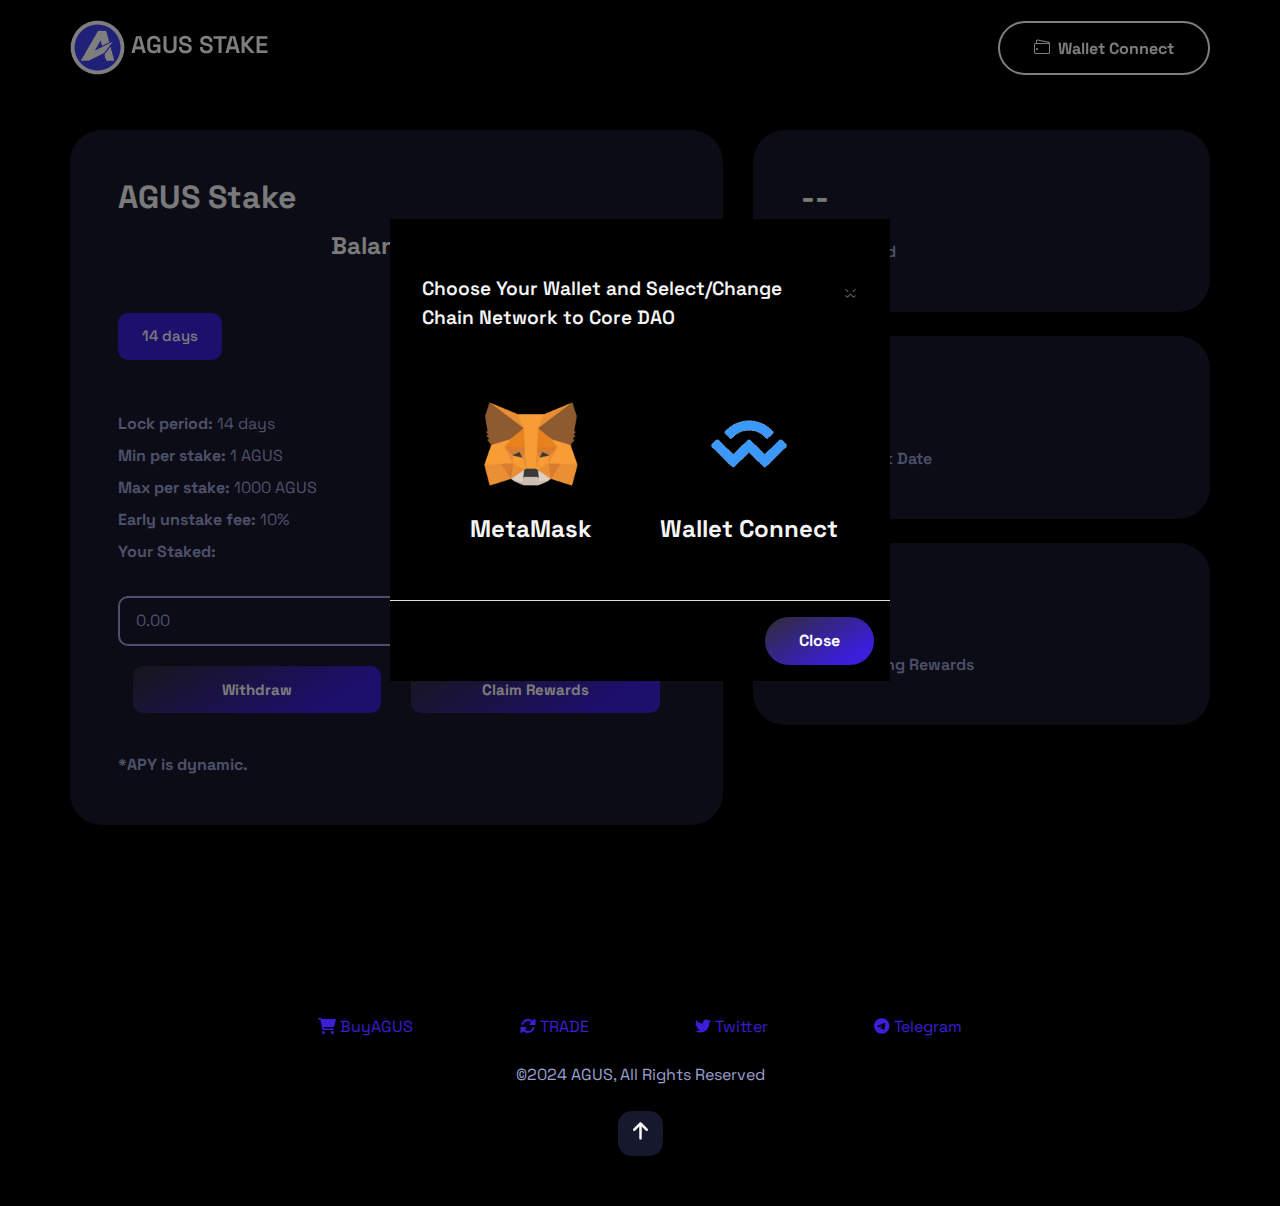
==== commit 13569bb0: "Update index.html" ====
--- a/index.html
+++ b/index.html
@@ -109,7 +109,7 @@
                             <ul class="nav nav-tabs staking-tabs border-0 my-3 my-md-4" id="myTab" role="tablist">
                                 <li class="nav-item" role="presentation">
                                     <a class="tab-link active" id="tab-one-tab" data-toggle="tab" href="#tab-one"
-                                        role="tab" aria-controls="tab-one" aria-selected="true">30 Days</a>
+                                        role="tab" aria-controls="tab-one" aria-selected="true">14 days</a>
                                 </li>
                             </ul>
                             <div class="tab-content mt-md-3" id="myTabContent">
@@ -120,7 +120,7 @@
                                         <div class="info-box d-flex justify-content-between">
                                             <div class="info-left">
                                                 <ul class="list-unstyled">
-                                                    <li><strong>Lock period:</strong> 30 days</li>
+                                                    <li><strong>Lock period:</strong> 14 days</li>
 													<li><strong>Min per stake:</strong> 1 AGUS</li>
 													<li><strong>Max per stake:</strong> 1000 AGUS</li>
                                                     <li><strong>Early unstake fee:</strong> 10%</li>
@@ -328,4 +328,4 @@
 
 </body>
 
-</html>+</html>
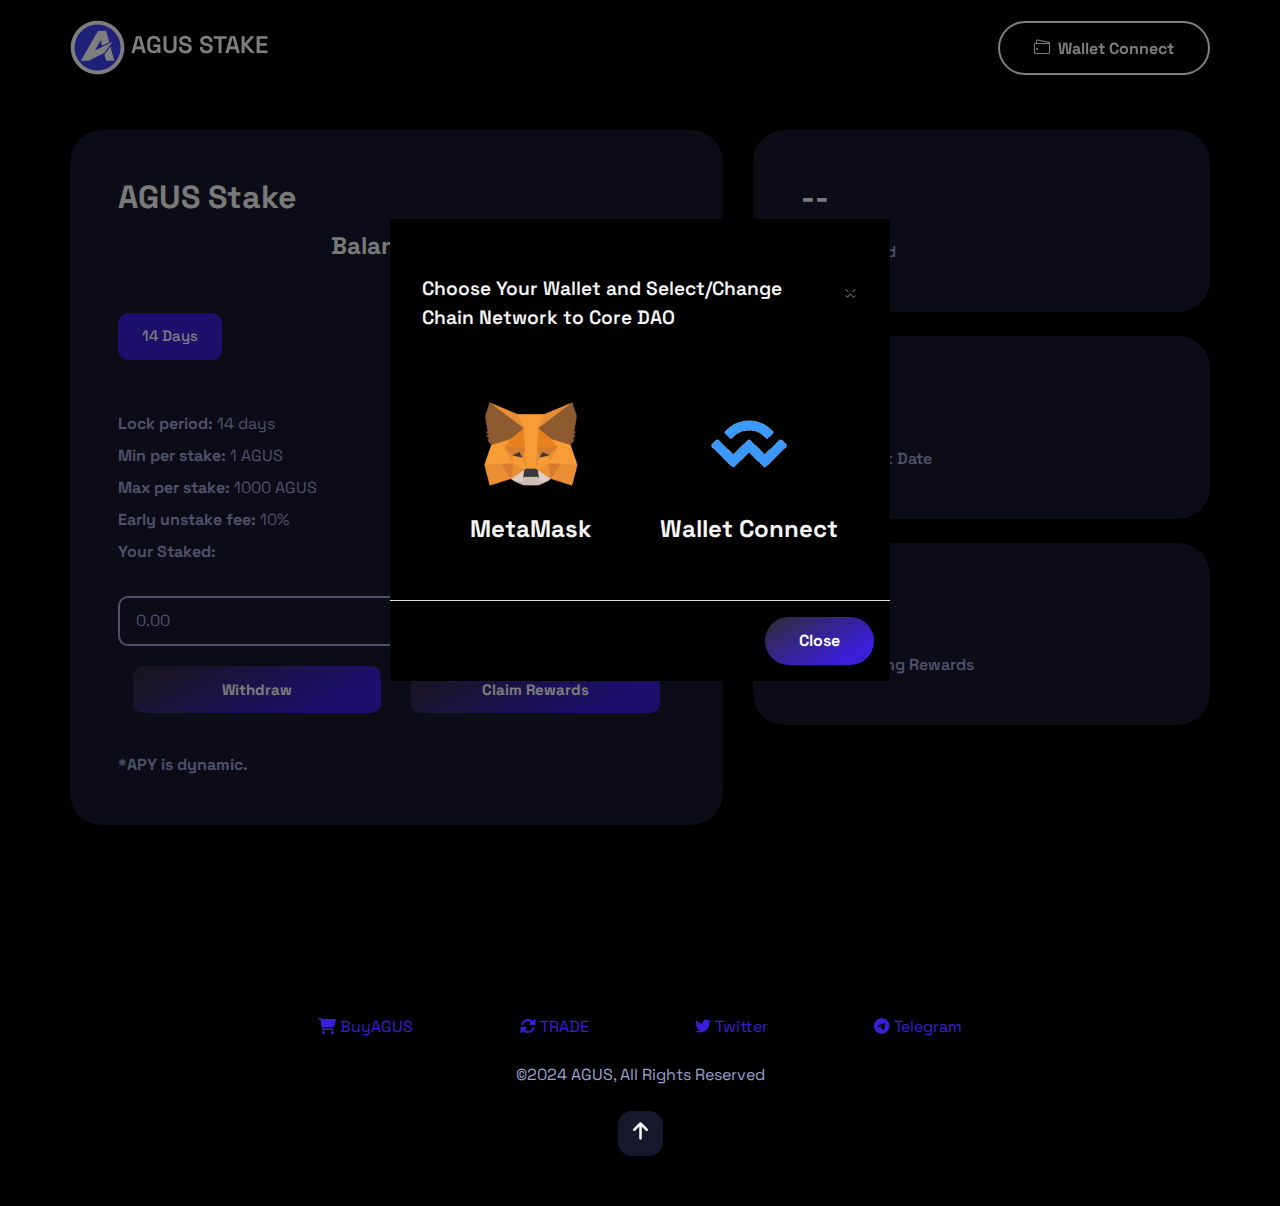
==== commit 4a7d0c73: "Add files via upload" ====
--- a/index.html
+++ b/index.html
@@ -109,7 +109,7 @@
                             <ul class="nav nav-tabs staking-tabs border-0 my-3 my-md-4" id="myTab" role="tablist">
                                 <li class="nav-item" role="presentation">
                                     <a class="tab-link active" id="tab-one-tab" data-toggle="tab" href="#tab-one"
-                                        role="tab" aria-controls="tab-one" aria-selected="true">14 days</a>
+                                        role="tab" aria-controls="tab-one" aria-selected="true">14 Days</a>
                                 </li>
                             </ul>
                             <div class="tab-content mt-md-3" id="myTabContent">
@@ -328,4 +328,4 @@
 
 </body>
 
-</html>
+</html>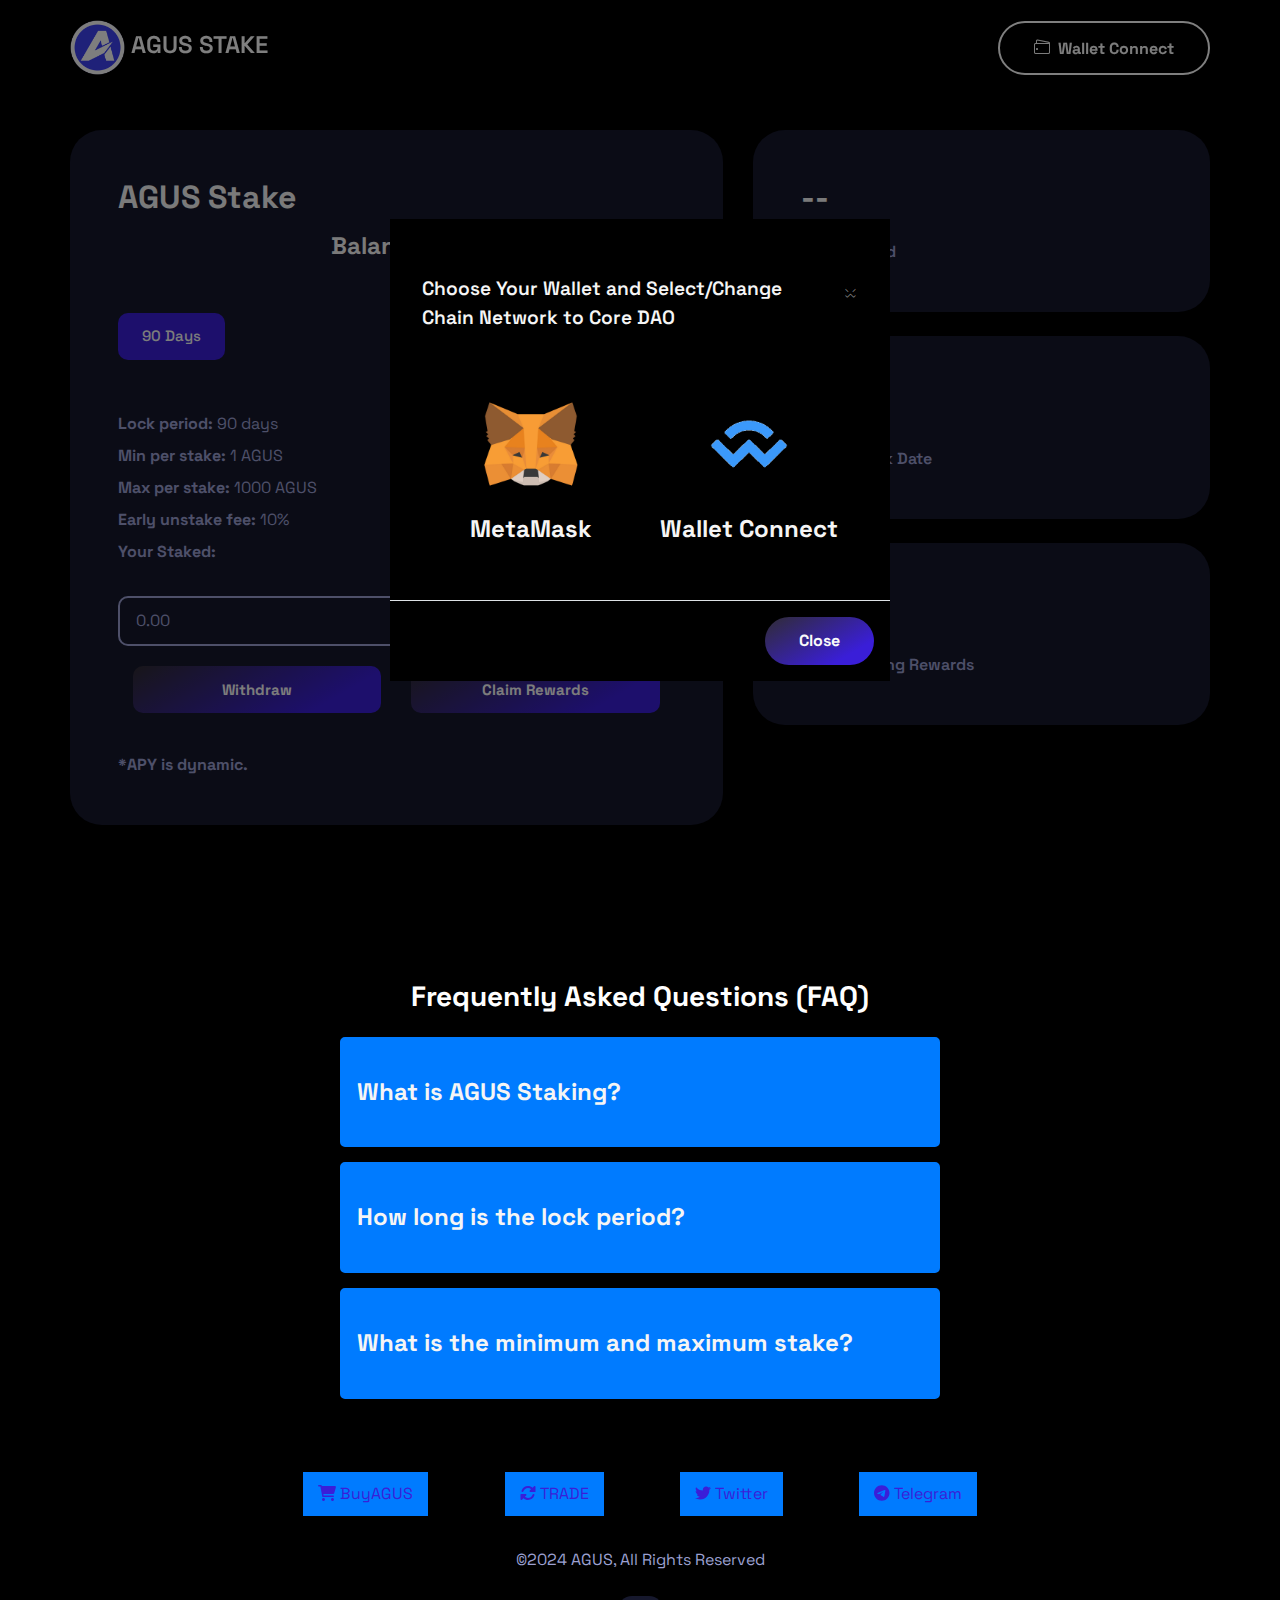
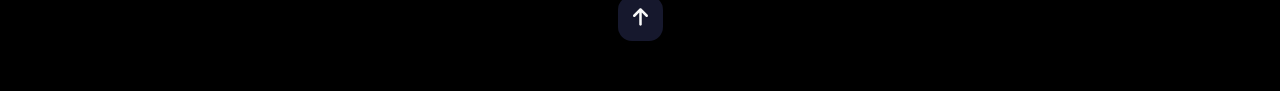
==== commit c9e06ac7: "Add files via upload" ====
--- a/index.html
+++ b/index.html
@@ -23,6 +23,49 @@
 
     <!-- Style css -->
     <link rel="stylesheet" href="./assets/css/style.css">
+
+    <style>
+        .faq-section {
+            margin-top: 20px;
+            max-width: 600px;
+            margin-left: auto;
+            margin-right: auto;
+        }
+
+        .faq-title {
+            font-size: 28px;
+            font-weight: bold;
+            text-align: center;
+            margin-bottom: 20px;
+            color: #fff;
+        }
+
+        .faq-item {
+            cursor: pointer;
+            background-color: #007bff;
+            color: #007bff;
+            padding: 15px;
+            border: 2px solid #007bff;
+            border-radius: 5px;
+            margin-bottom: 15px;
+            transition: background-color 0.3s ease, color 0.3s ease;
+        }
+
+        .faq-item:hover {
+            background-color: #0bb94d;
+            color: #fff;
+        }
+
+        .faq-answer {
+            display: none;
+            background-color: #f0f0f0;
+            padding: 15px;
+            border: 2px solid #ccc;
+            border-radius: 5px;
+            margin-top: 10px;
+            color: #0b0b0b;
+        }
+    </style>
 
 </head>
 
@@ -109,7 +152,7 @@
                             <ul class="nav nav-tabs staking-tabs border-0 my-3 my-md-4" id="myTab" role="tablist">
                                 <li class="nav-item" role="presentation">
                                     <a class="tab-link active" id="tab-one-tab" data-toggle="tab" href="#tab-one"
-                                        role="tab" aria-controls="tab-one" aria-selected="true">14 Days</a>
+                                        role="tab" aria-controls="tab-one" aria-selected="true">90 Days</a>
                                 </li>
                             </ul>
                             <div class="tab-content mt-md-3" id="myTabContent">
@@ -120,9 +163,9 @@
                                         <div class="info-box d-flex justify-content-between">
                                             <div class="info-left">
                                                 <ul class="list-unstyled">
-                                                    <li><strong>Lock period:</strong> 14 days</li>
-													<li><strong>Min per stake:</strong> 1 AGUS</li>
-													<li><strong>Max per stake:</strong> 1000 AGUS</li>
+                                                    <li><strong>Lock period:</strong> 90 days</li>
+                                                    <li><strong>Min per stake:</strong> 1 AGUS</li>
+                                                    <li><strong>Max per stake:</strong> 1000 AGUS</li>
                                                     <li><strong>Early unstake fee:</strong> 10%</li>
                                                     <li><strong>Your Staked:</strong> <span id="stakedLb"></span></li>
                                                 </ul>
@@ -211,6 +254,36 @@
             </div>
         </div>
 
+        <!-- ***** FAQ Area Start ***** -->
+
+        <div class="faq-section">
+            <div class="faq-title">Frequently Asked Questions (FAQ)</div>
+            <div class="faq-item" onclick="toggleAnswer('faq1')">
+                <h4>What is AGUS Staking?</h4>
+            </div>
+            <div id="faq1" class="faq-answer">
+                <p>AGUS Staking is a platform where you can lock your AGUS tokens for a specific period to earn rewards.
+                    The longer you lock, the higher the potential rewards.</p>
+            </div>
+
+            <div class="faq-item" onclick="toggleAnswer('faq2')">
+                <h4>How long is the lock period?</h4>
+            </div>
+            <div id="faq2" class="faq-answer">
+                <p>The lock period for AGUS Staking is 90 days. During this period, your AGUS tokens will be locked, and
+                    you will earn rewards based on the staking duration.</p>
+            </div>
+
+            <div class="faq-item" onclick="toggleAnswer('faq3')">
+                <h4>What is the minimum and maximum stake?</h4>
+            </div>
+            <div id="faq3" class="faq-answer">
+                <p>The minimum stake per transaction is 1 AGUS, while the maximum stake is 1000 AGUS.</p>
+            </div>
+        </div>
+
+        <!-- ***** FAQ Area End ***** -->
+
         <!--====== Footer Area Start ======-->
         <footer class="footer-area">
             <div class="container">
@@ -218,7 +291,8 @@
                     <div class="col-12 col-md-8 text-center">
                         <!-- Footer Menu -->
                         <ul class="footer-menu">
-                            <li><a href="https://aguscrypto.online/"><i class="fa-solid fa-cart-shopping"></i> BuyAGUS</a></li>
+                            <li><a href="https://aguscrypto.online/"><i class="fa-solid fa-cart-shopping"></i>
+                                    BuyAGUS</a></li>
                             <li><a href="https://app.aguscrypto.com/core/#/swap"><i class="fa-solid fa-rotate"></i>
                                     TRADE</a></li>
                             <li><a href="https://x.com/aguscryptocom"><i class="fa-brands fa-twitter"></i> Twitter</a>
@@ -324,7 +398,18 @@
         src="assets/unpkg.com/%40walletconnect/web3-provider%401.6.2/dist/umd/index.min.js"></script>
     <!-- STAKING JS -->
     <script type="text/javascript" src="assets/js/stake.js"></script>
-
+    <!-- FAQ SCRIPT -->
+    <script>
+        function toggleAnswer(faqId) {
+            var answer = document.getElementById(faqId);
+
+            if (answer.style.display === 'none' || answer.style.display === '') {
+                answer.style.display = 'block';
+            } else {
+                answer.style.display = 'none';
+            }
+        }
+    </script>
 
 </body>
 
--- a/assets/css/style.css
+++ b/assets/css/style.css
@@ -2671,7 +2671,7 @@
 
 .cta-area .card {
     background-image: -webkit-gradient(linear, left bottom, left top, from(rgba(9, 10, 26, 0.9)), to(rgba(9, 10, 26, 0.5))), url(../img/bg/hero_bg.jpg);
-    background-image: linear-gradient(0deg, rgba(9, 10, 26, 0.9), rgba(9, 10, 26, 0.5)), url(../img/bg/hero_bg.jpg);
+    background-image: linear-gradient(0deg, rgba(9, 10, 26, 0.9), rgba(9, 10, 26, 0.5)), url(../img/bg.png);
     padding: 3rem 2rem;
     border-radius: 2rem;
     -webkit-box-shadow: none;
@@ -3488,24 +3488,41 @@
     /* #endregion Modal */
 }
 
-/* Style untuk menu dalam footer */
 .footer-menu {
     list-style: none;
     padding: 0;
     display: flex;
     justify-content: space-around;
-    margin-top: 10px;
 }
 
 .footer-menu li {
-    display: inline;
-    margin: 0 10px;
-}
-
-.footer-menu a {
+    display: inline-block;
+}
+
+.footer-menu li a {
+    display: inline-block;
+    padding: 10px 15px;
+    color: #fff;
     text-decoration: none;
-    color: #3f0acf;
-    font-weight: bold;
+    background-color: #007bff;
+    transition: background-color 0.3s ease, color 0.3s ease;
+}
+
+.footer-menu li a:hover {
+    background-color: #28a745;
+    color: #fff;
+}
+
+@media (max-width: 768px) {
+    .footer-menu {
+        flex-wrap: wrap;
+        justify-content: space-between;
+    }
+
+    .footer-menu li {
+        width: 48%;
+        margin-bottom: 10px;
+    }
 }
 
 /* #endregion All Media Queries */
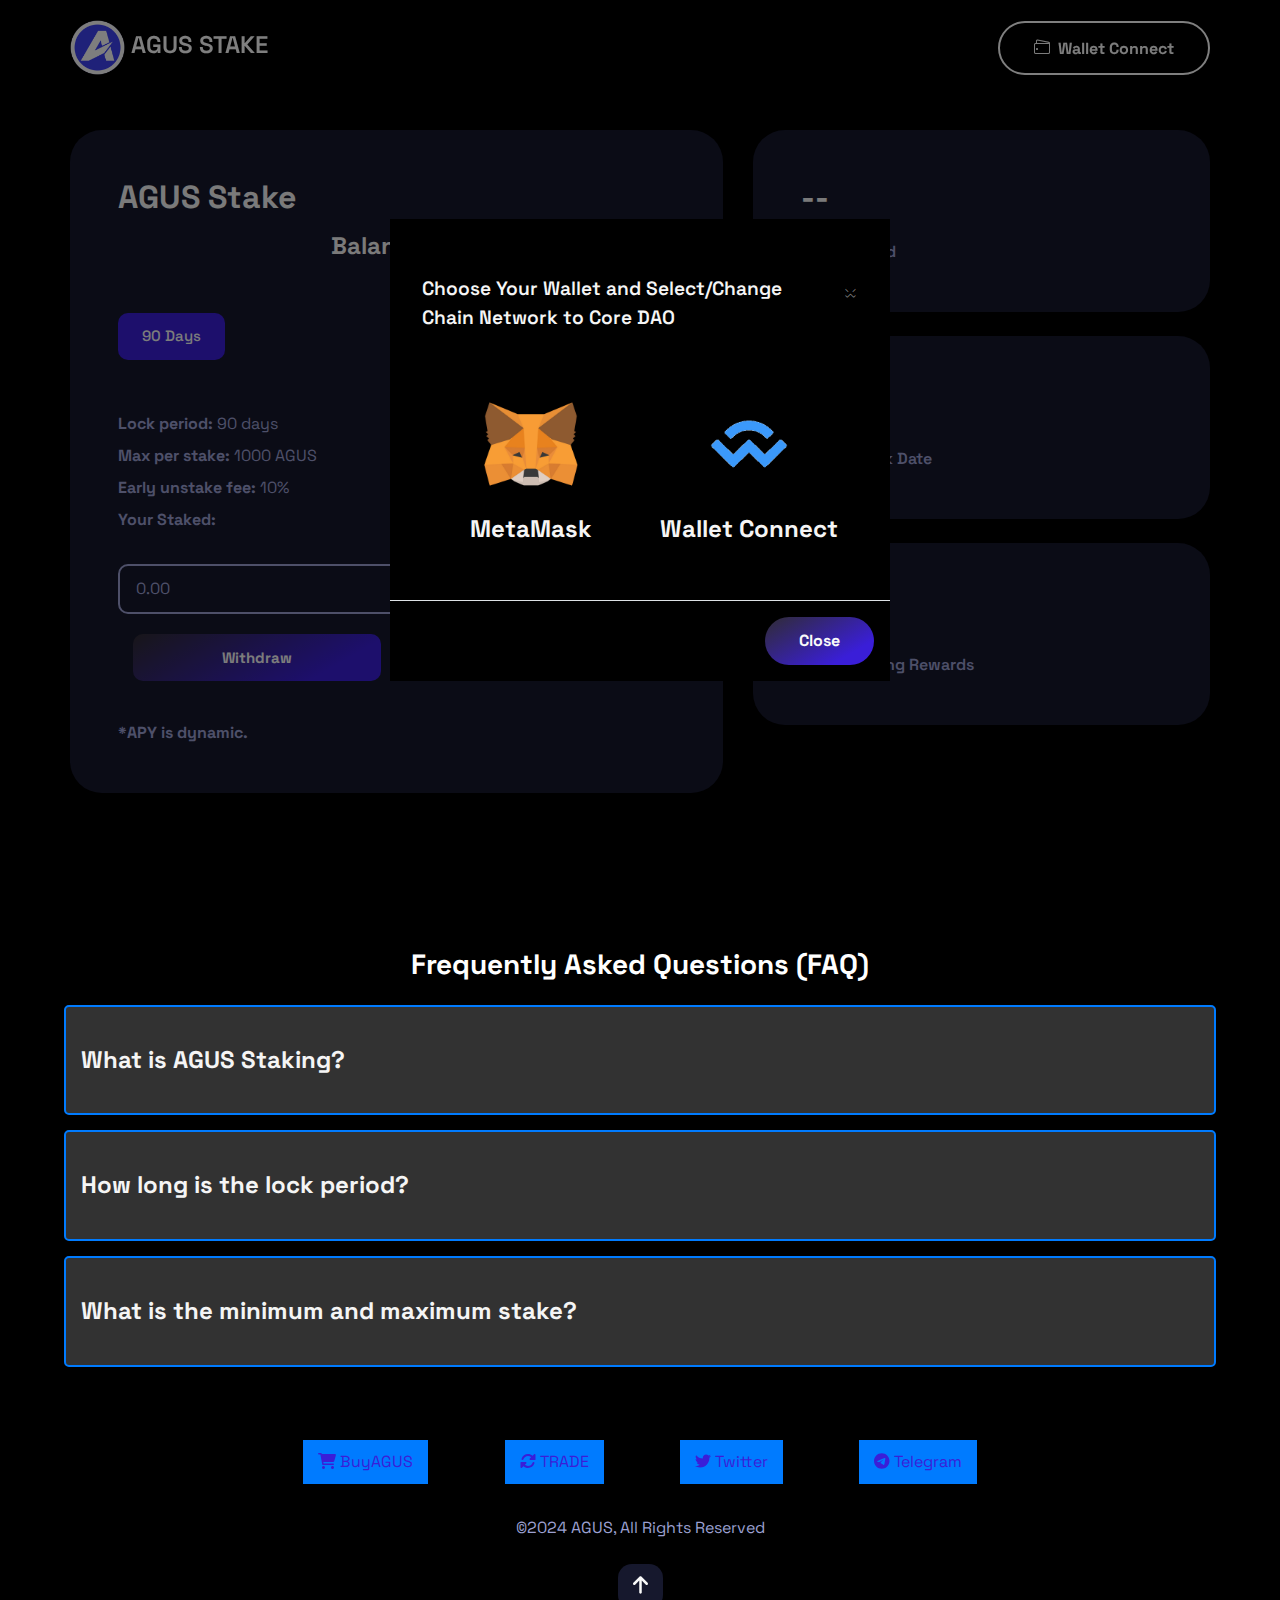
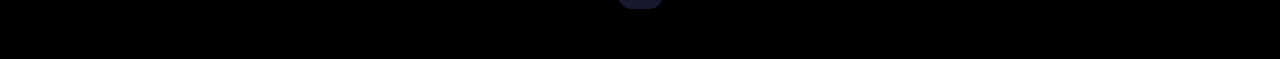
==== commit b03e3810: "Update index.html" ====
--- a/index.html
+++ b/index.html
@@ -27,7 +27,7 @@
     <style>
         .faq-section {
             margin-top: 20px;
-            max-width: 600px;
+            max-width: 90%;
             margin-left: auto;
             margin-right: auto;
         }
@@ -42,7 +42,7 @@
 
         .faq-item {
             cursor: pointer;
-            background-color: #007bff;
+            background-color: #323232;
             color: #007bff;
             padding: 15px;
             border: 2px solid #007bff;
@@ -164,7 +164,6 @@
                                             <div class="info-left">
                                                 <ul class="list-unstyled">
                                                     <li><strong>Lock period:</strong> 90 days</li>
-                                                    <li><strong>Min per stake:</strong> 1 AGUS</li>
                                                     <li><strong>Max per stake:</strong> 1000 AGUS</li>
                                                     <li><strong>Early unstake fee:</strong> 10%</li>
                                                     <li><strong>Your Staked:</strong> <span id="stakedLb"></span></li>
@@ -413,4 +412,4 @@
 
 </body>
 
-</html>+</html>
